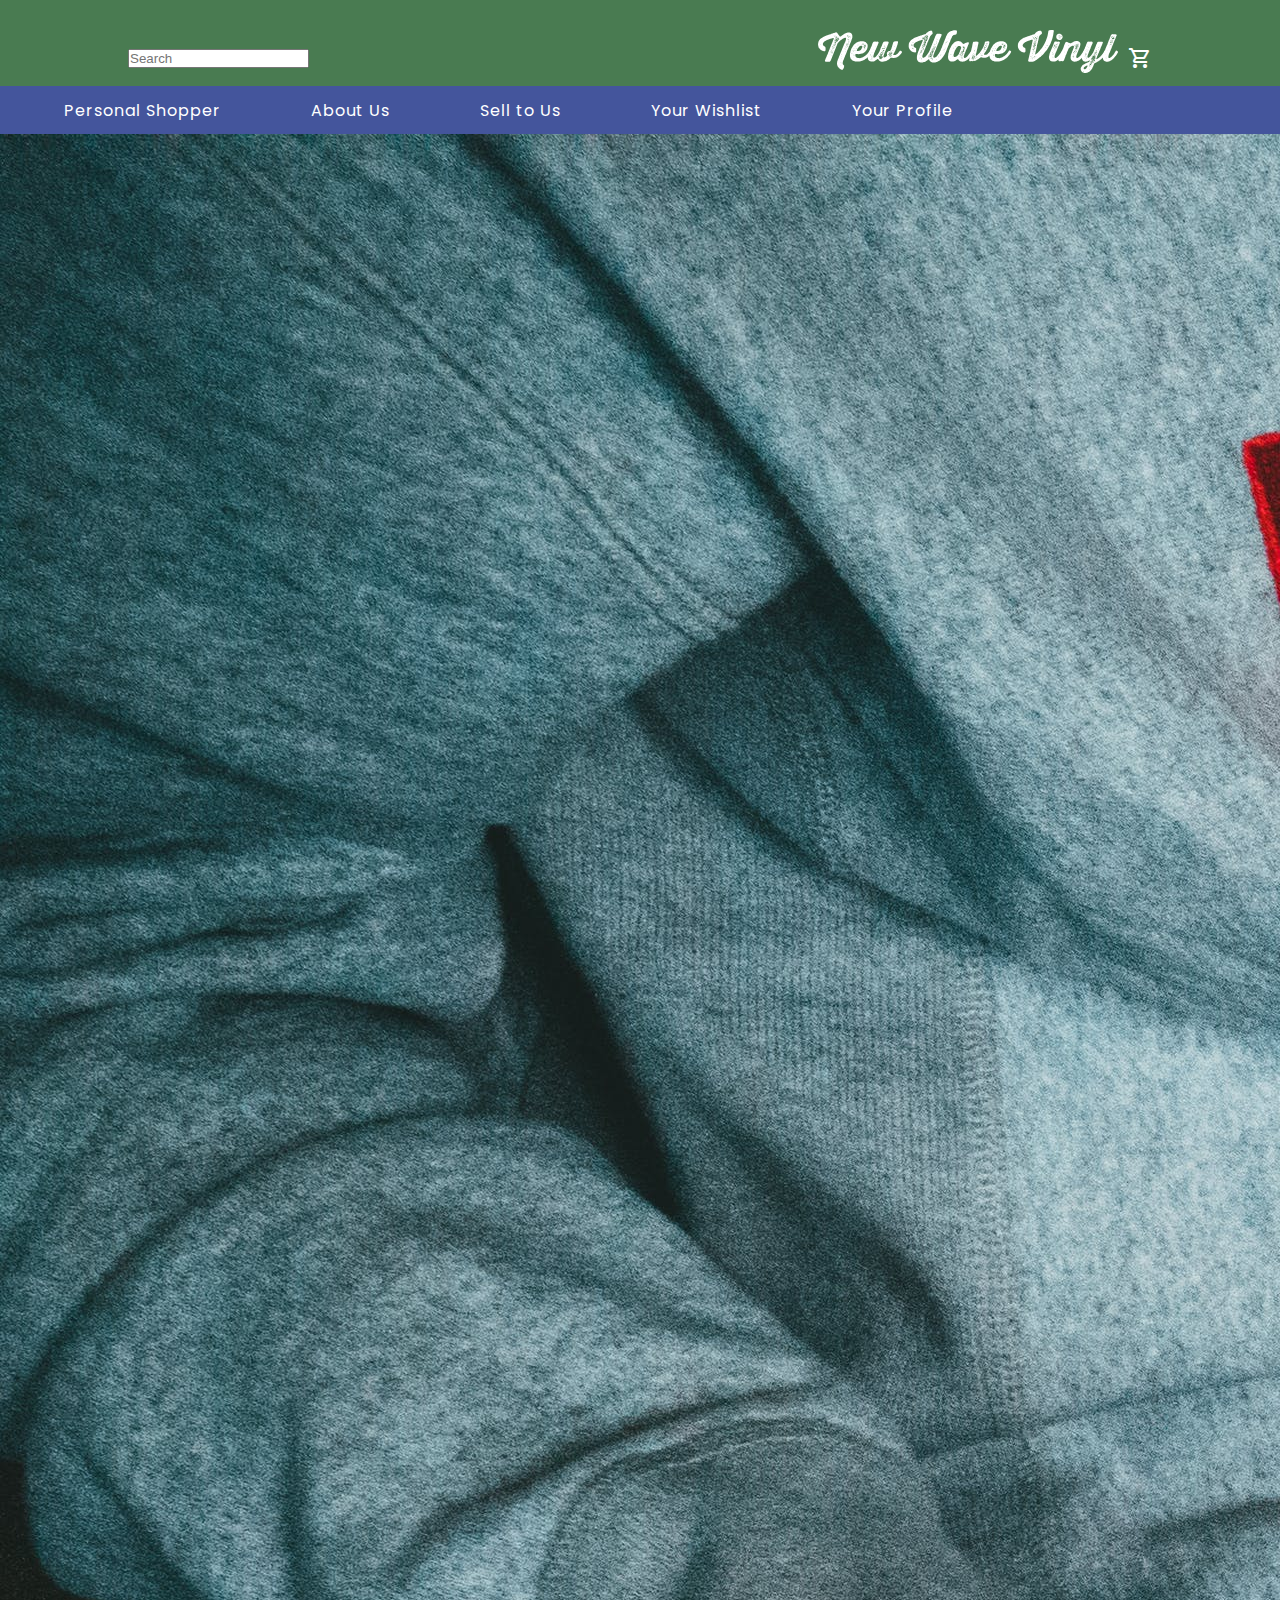
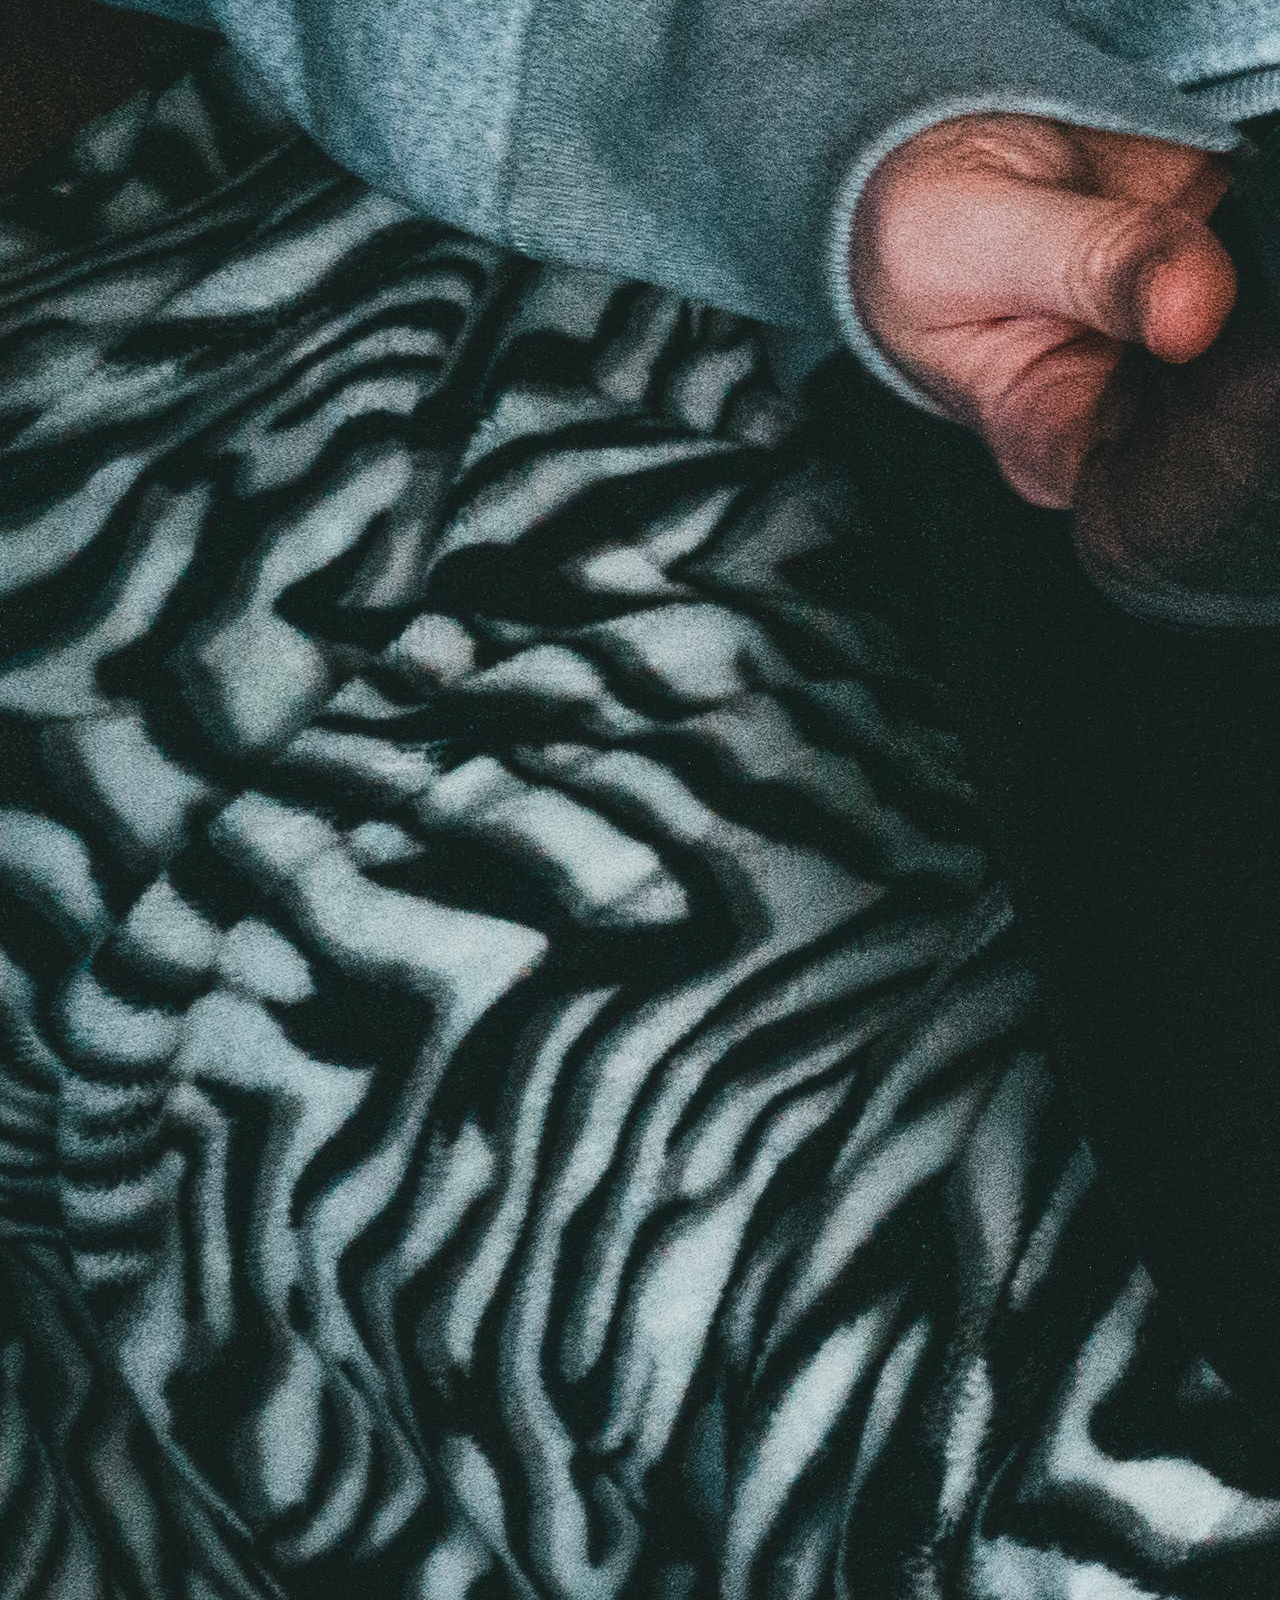
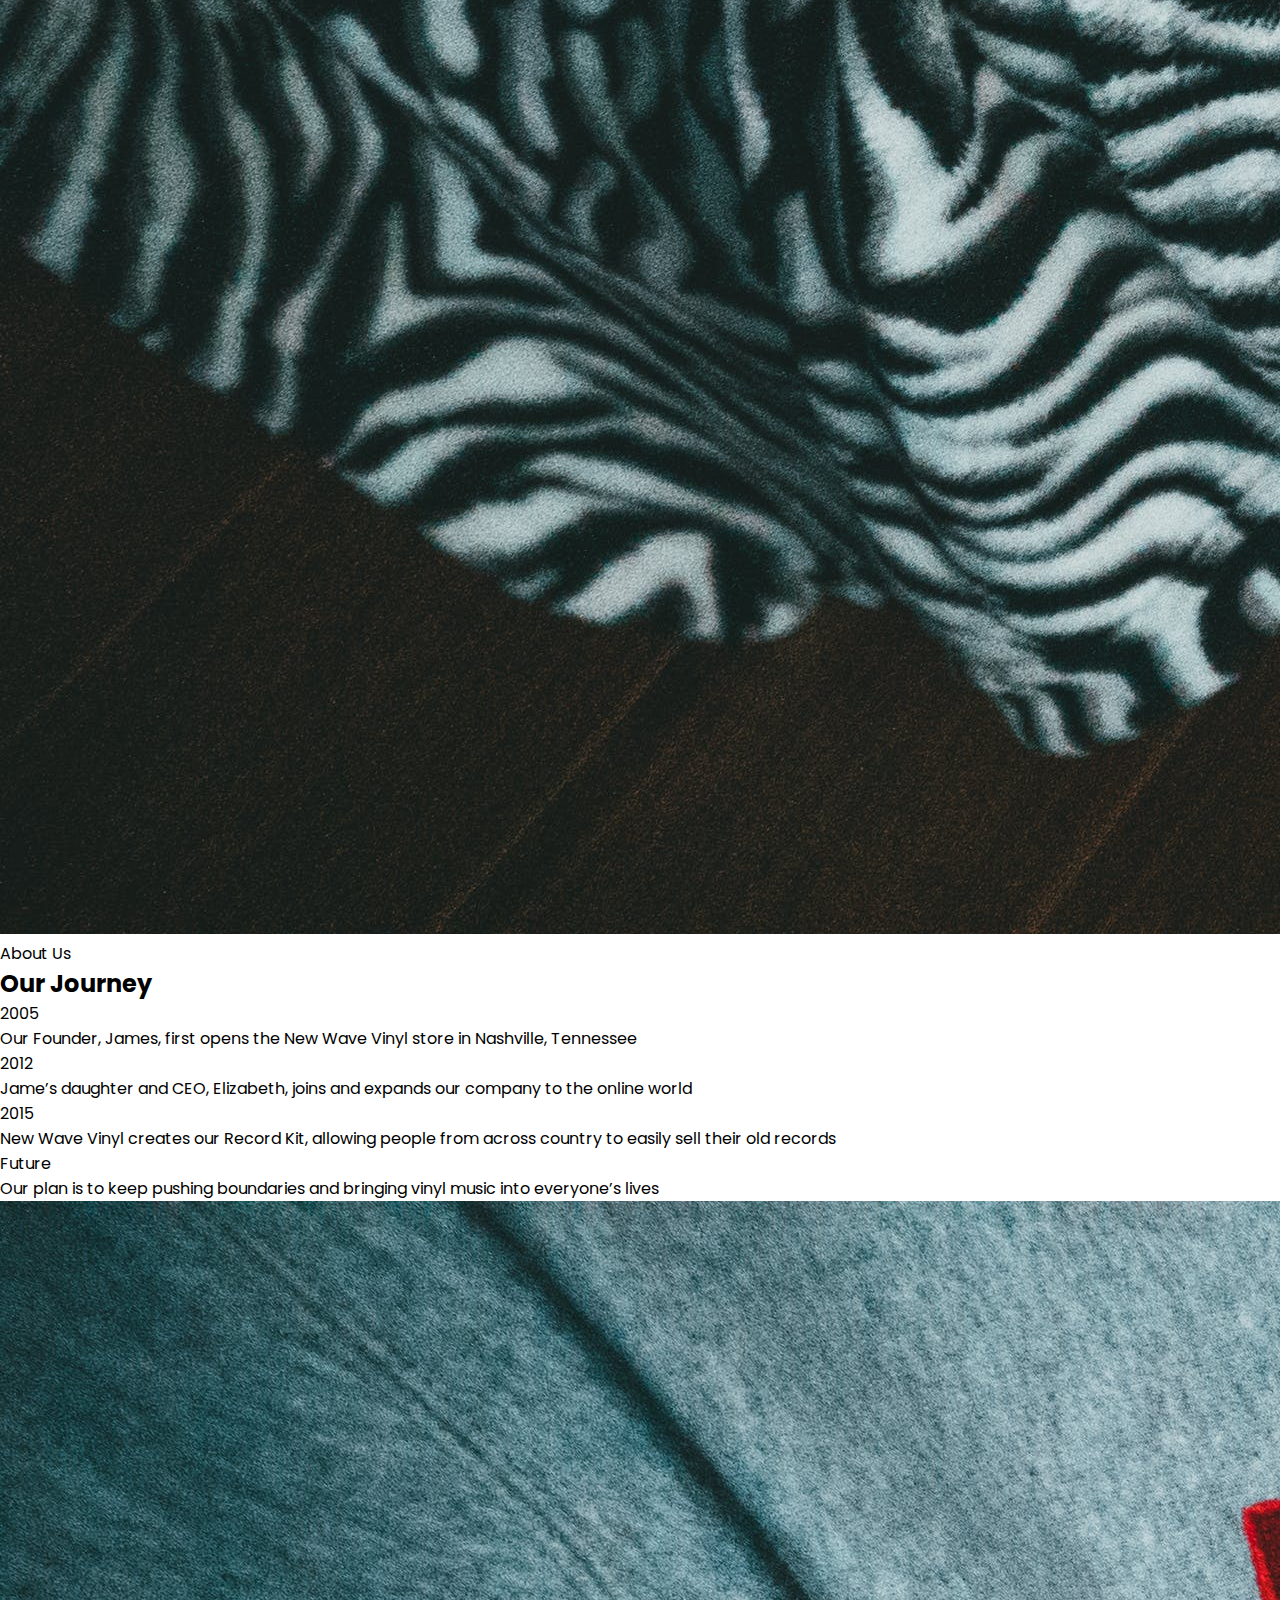
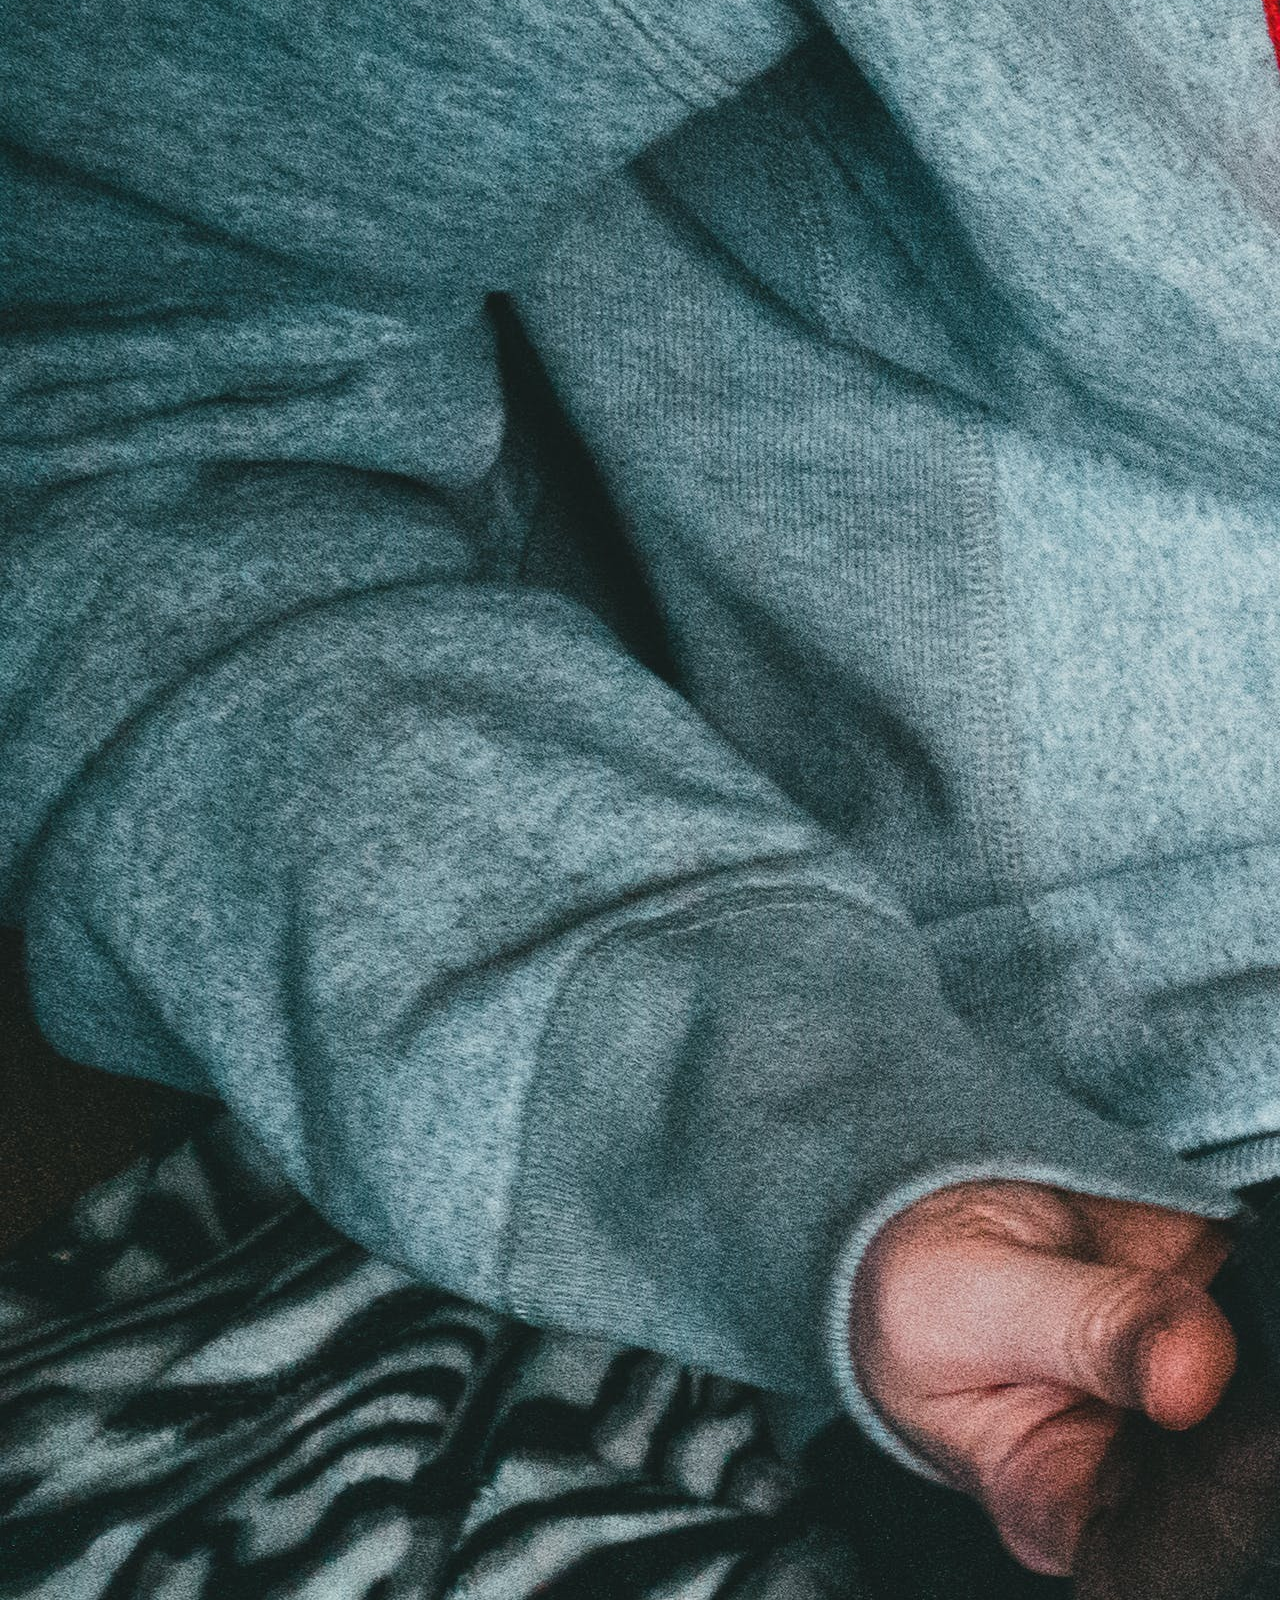
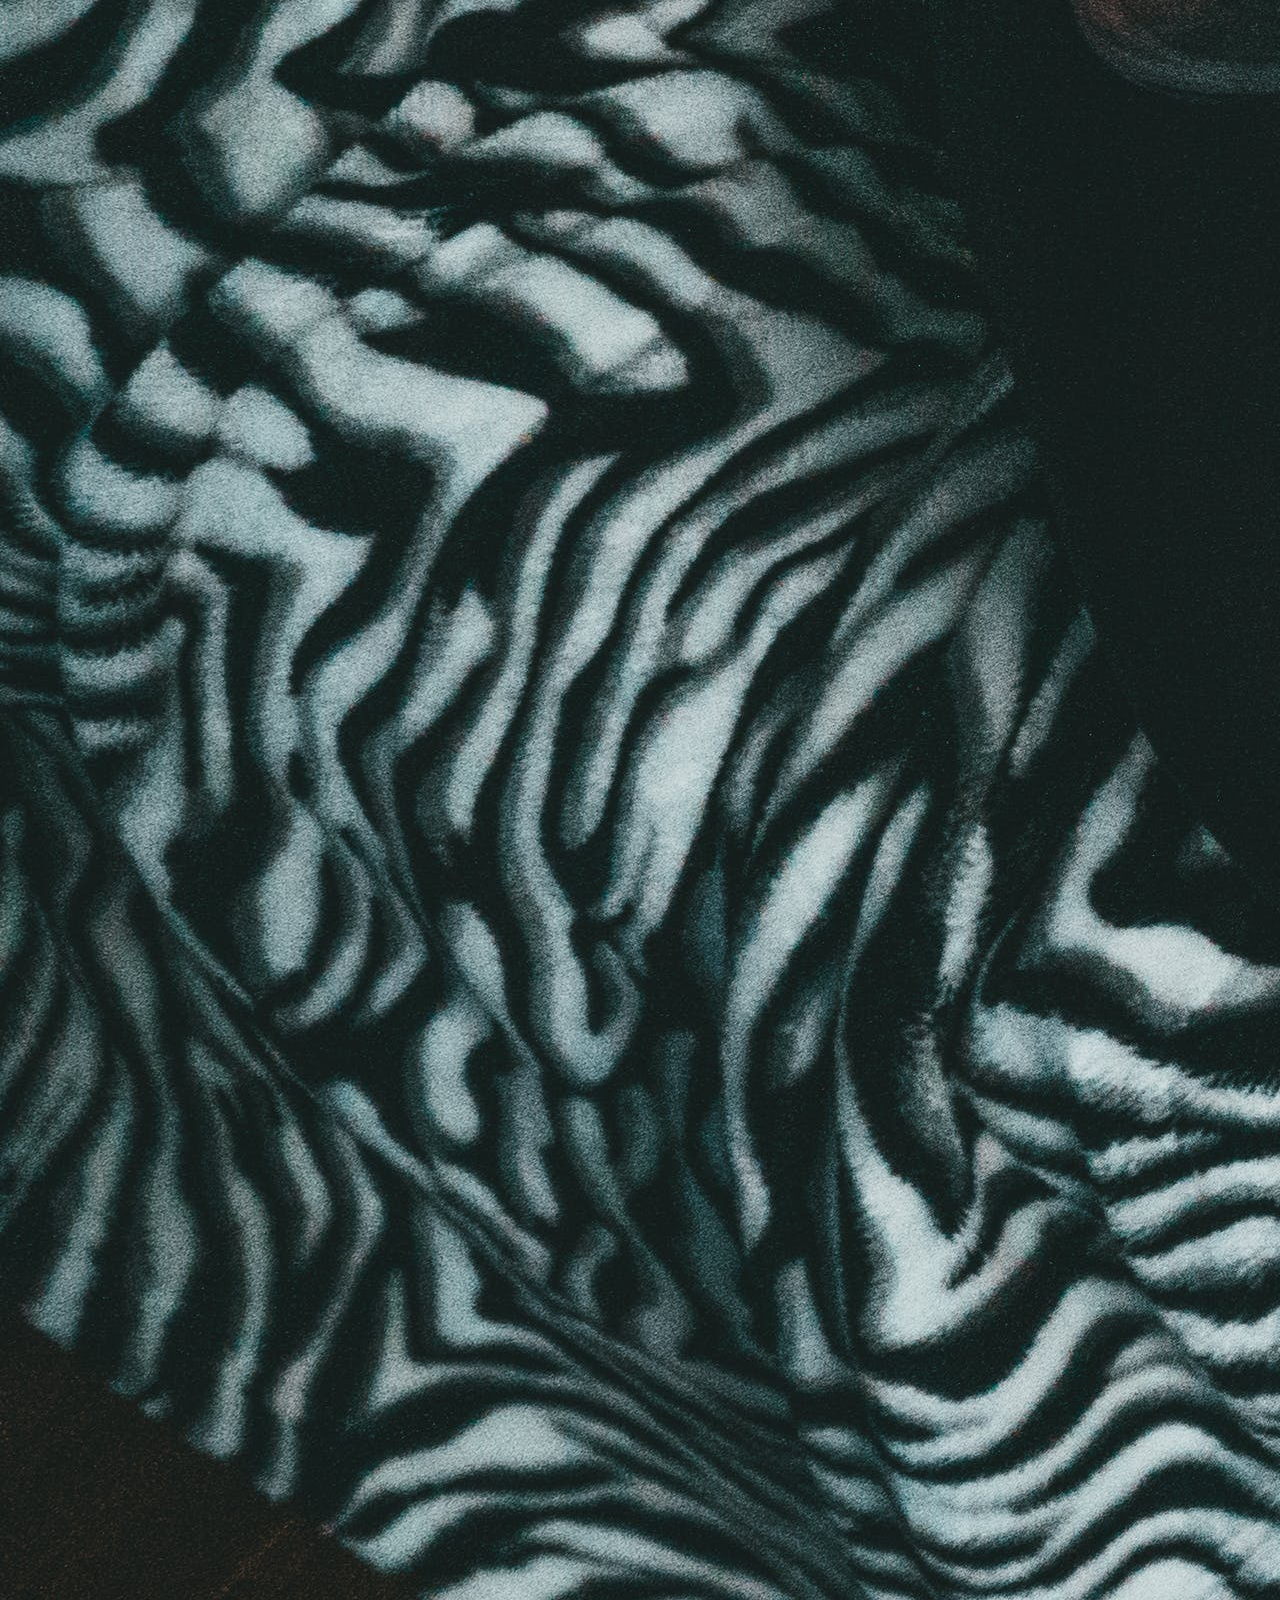
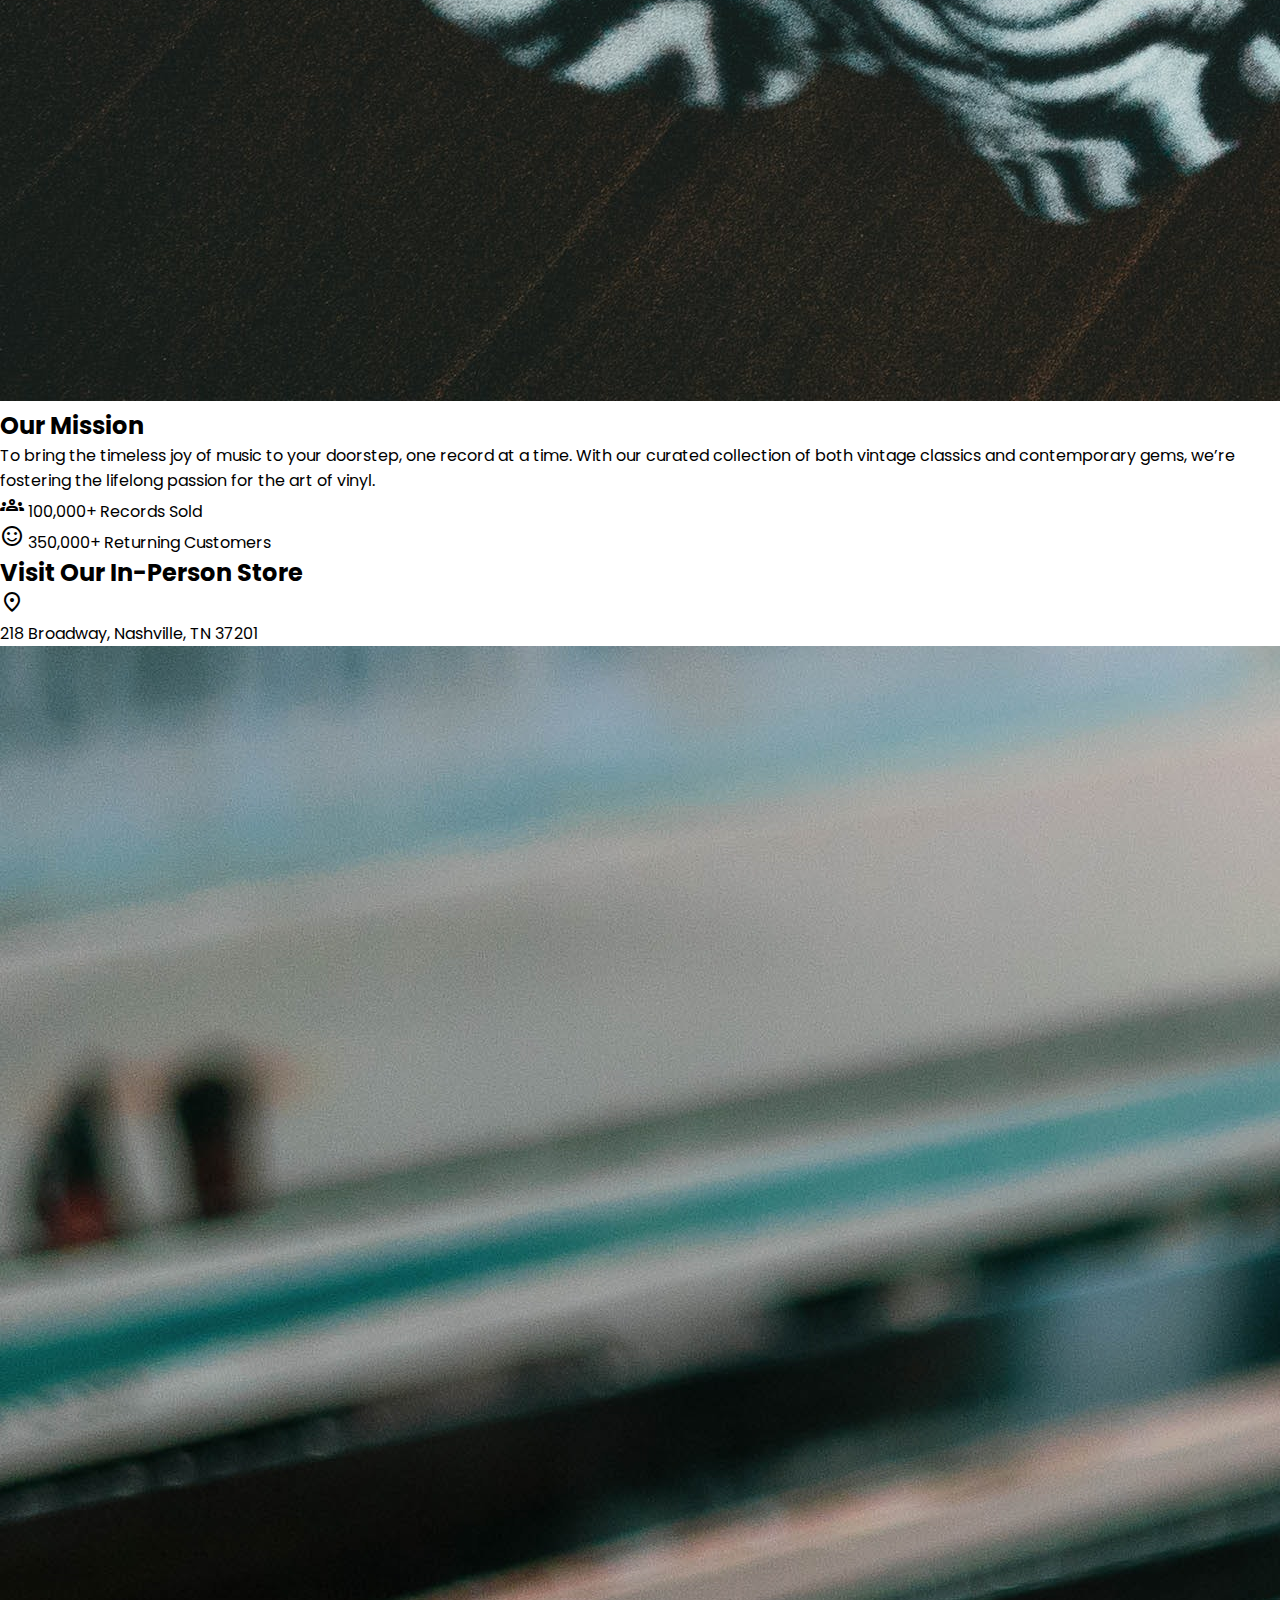
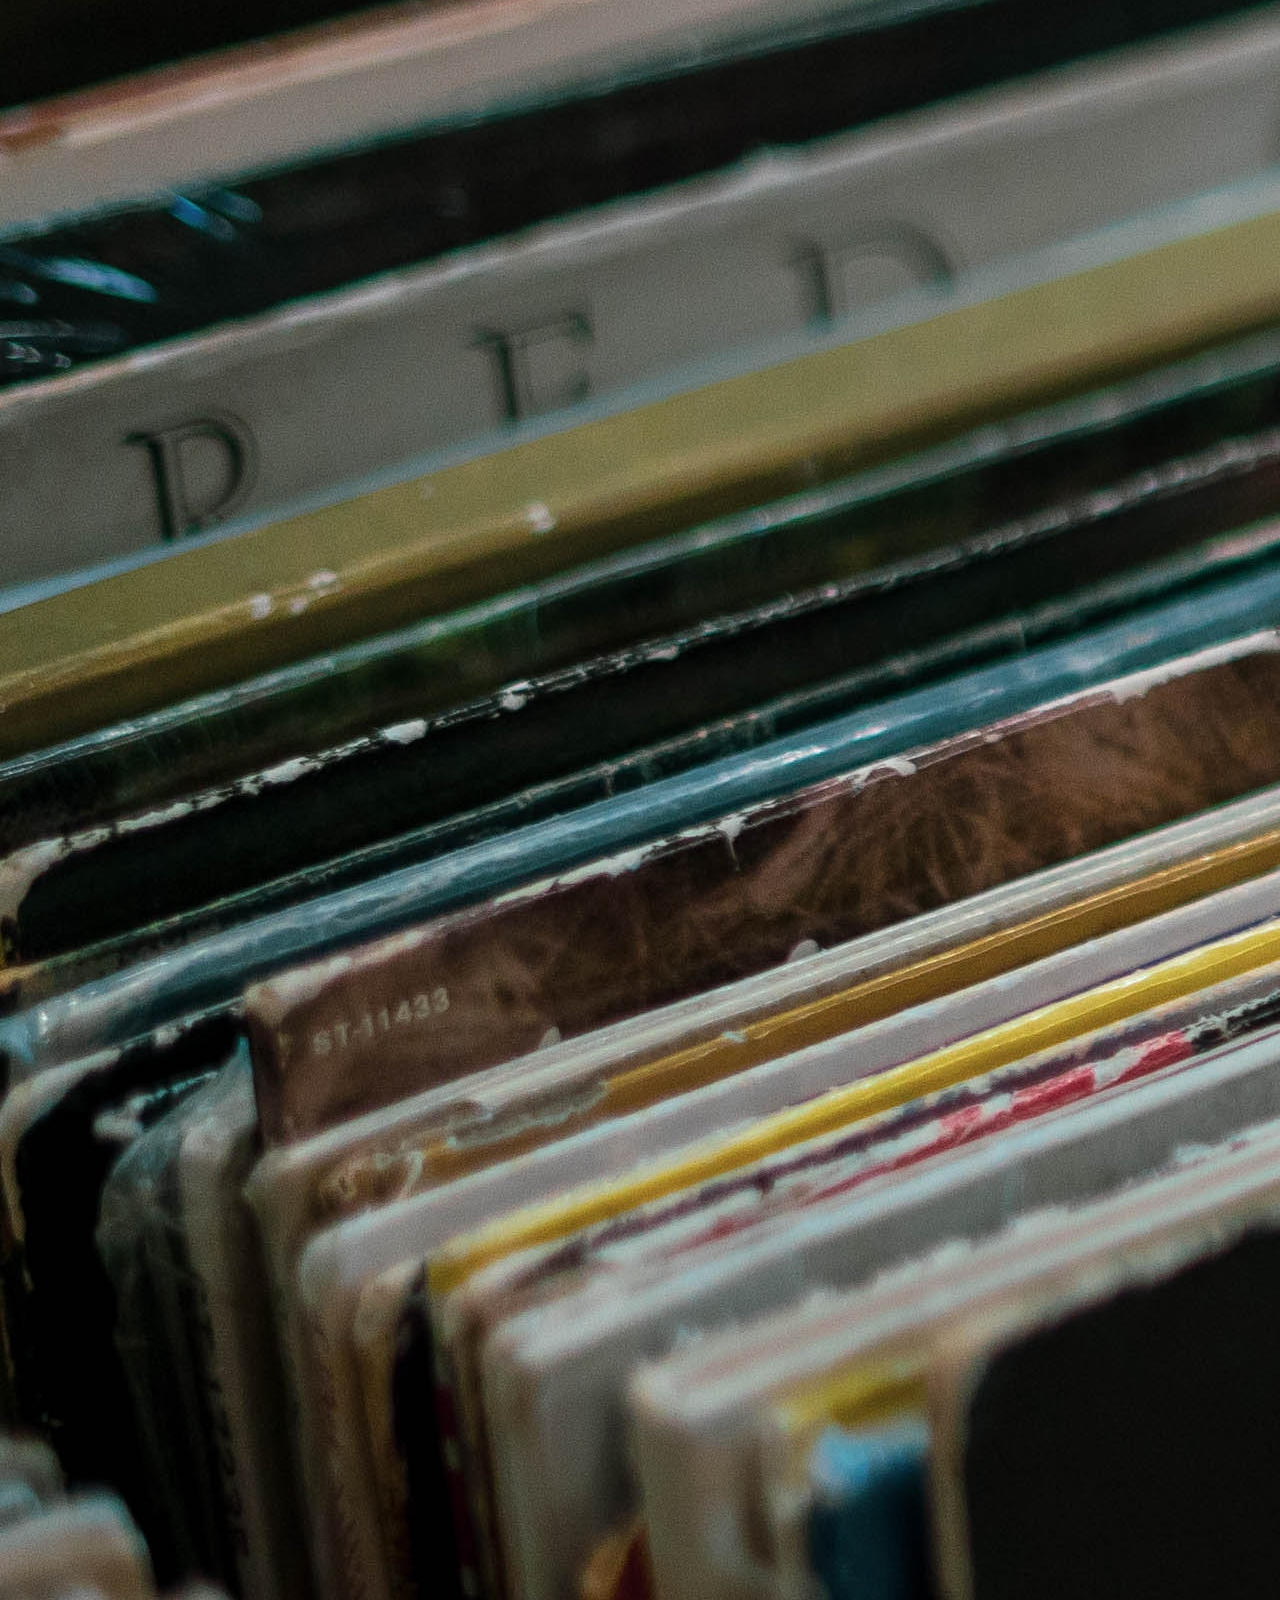
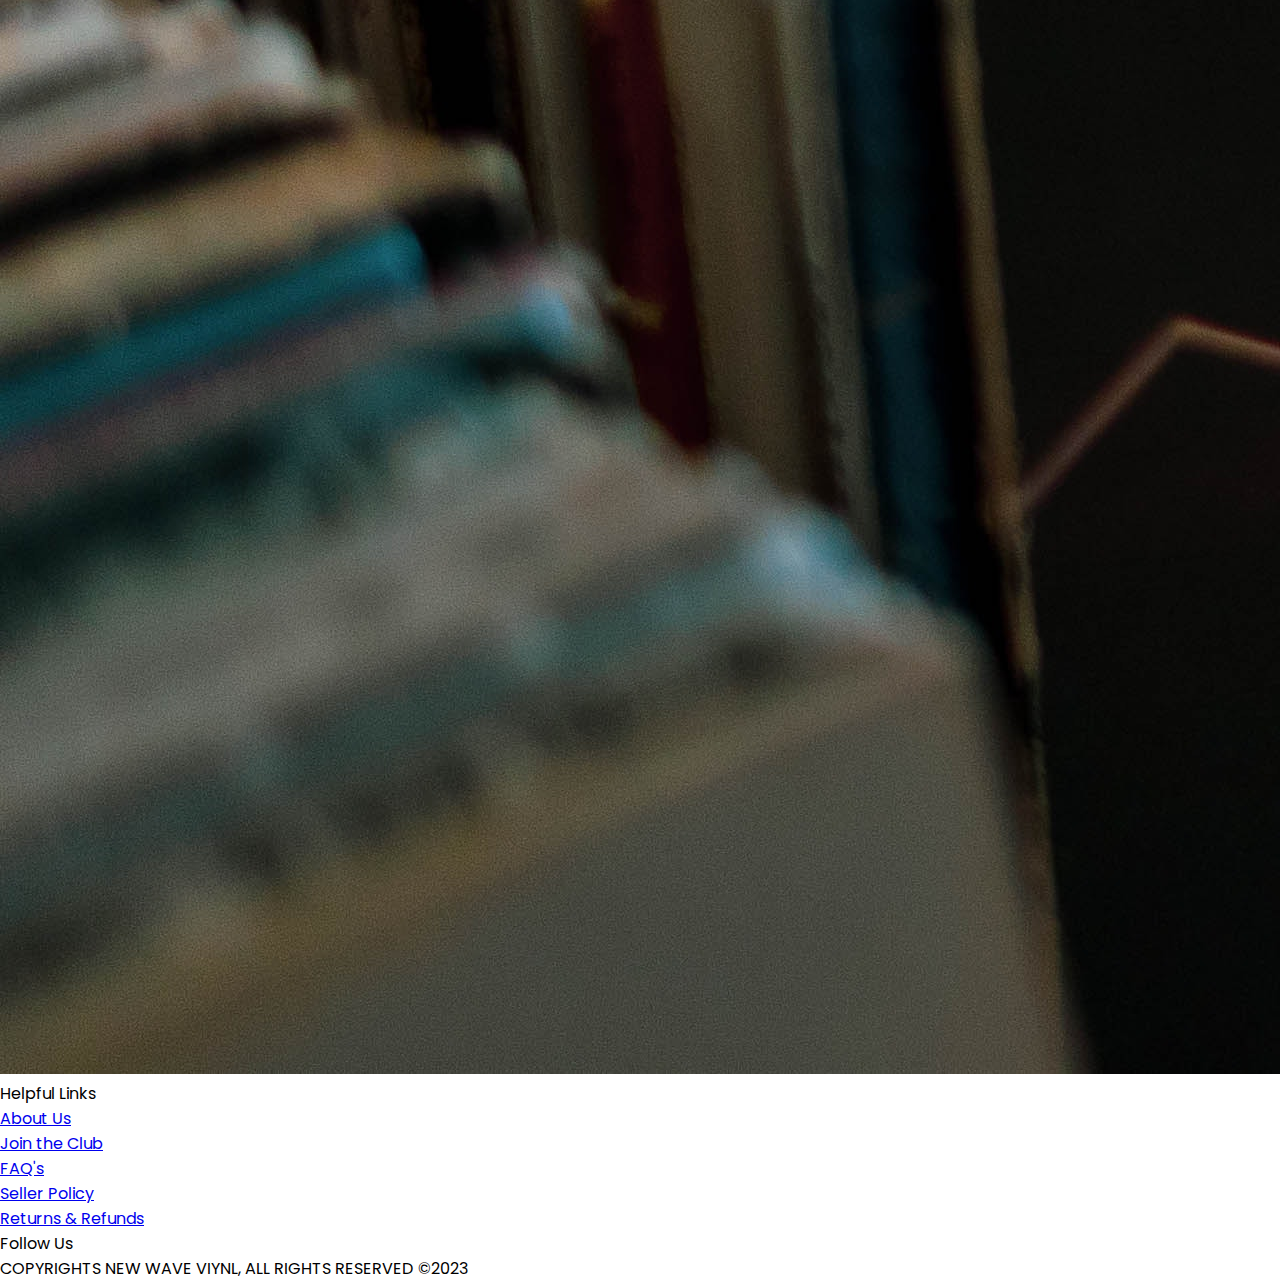
==== aboutus.html @ 029f360c "nav-html" ====
<!DOCTYPE html>
<html lang="en">
<head>
  <meta charset="UTF-8">
  <meta name="viewport" content="width=device-width, initial-scale=1.0">
  <link rel="stylesheet" href="https://fonts.googleapis.com/css2?family=Material+Symbols+Outlined:opsz,wght,FILL,GRAD@20..48,100..700,0..1,-50..200" />
  <link rel="preconnect" href="https://fonts.googleapis.com">
  <link rel="preconnect" href="https://fonts.gstatic.com" crossorigin>
  <link href="https://fonts.googleapis.com/css2?family=Poppins:wght@400;500;600;700;800&family=Tilt+Warp&display=swap" rel="stylesheet">
  <link rel="stylesheet" href="css/style.css">
  <title>About Us Page</title>
</head>
<body>
  <header class="header1">
    <input type="text" placeholder="Search">  
    <h1 class="logo">
      <a href="a"><img src="images/NWV-logo.svg" alt="logo" class="logo_img"></a>
    <span class="material-symbols-outlined">
      shopping_cart</span>
    </h1>
  </header>
  <header class="header2">
    <nav class="nav">
      <ul>
        <li><a href="a">Personal Shopper</a></li>
        <li><a href="a">About Us</a></li>
        <li><a href="a">Sell to Us </a></li>
        <li><a href="a">Your Wishlist </a></li>
        <li><a href="a">Your Profile </a></li>
      </ul>
    </nav>
  </header>
  
  <img src="images/aboutus1.jpg">
  <h7>About Us</h7>
  <h2>Our Journey</h2>
  <div class="timeline">
    <div class="container up">
      <div class="content">
        <h8>2005</h8>
        <p>Our Founder, James, first opens the New Wave Vinyl store in Nashville, Tennessee</p>
      </div>
    </div>
    <div class="container down">
      <div class="content">
        <h8>2012</h8>
        <p>Jame’s daughter and CEO, Elizabeth, joins and expands our company to the online world</p>
      </div>
    </div>
    <div class="container up">
      <div class="content">
        <h8>2015</h8>
        <p>New Wave Vinyl creates our Record Kit, allowing people from across country to easily sell their old records</p>
      </div>
    </div>
    <div class="container down">
      <div class="content">
        <h8>Future</h8>
        <p>Our plan is to keep pushing boundaries and bringing vinyl music into everyone’s lives</p>
      </div>
    </div>
  </div>
  <img src="images/aboutus1.jpg">
  <div class="mission">
    <h2>Our Mission</h2>
    <p>To bring the timeless joy of music to your doorstep, one record at a time. With our curated collection of both vintage classics and contemporary gems, we’re fostering the lifelong passion for the art of vinyl.</p>
  </div>
  <div class="aboutfacts">
    <span class="material-symbols-outlined">
      groups</span>
    <h9>100,000+</h9>
    <h8>Records Sold</h8>
  </div>
  <div class="aboutfacts">
    <span class="material-symbols-outlined">
      sentiment_satisfied</span>
    <h9>350,000+</h9>
    <h8>Returning Customers</h8>
  </div>
  <h2>Visit Our In-Person Store</h2>
  <div class="location">
    <span class="material-symbols-outlined">
      location_on</span>
    <p>218 Broadway, Nashville, TN 37201</p>
  </div>
  <img src="images/store.jpg">

  <footer>
    <div class="footerhead">
      <p>Helpful Links</p>
    </div>
    <ul>
      <li><a href="a">About Us</a></li>
      <li><a href="a">Join the Club</a></li>
      <li><a href="a">FAQ's</a></li>
      <li><a href="a">Seller Policy</a></li>
      <li><a href="a">Returns & Refunds</a></li>
    </ul>
    <div class="footerhead">
      <p>Follow Us</p>
    </div>
    <p>COPYRIGHTS NEW WAVE VIYNL, ALL RIGHTS RESERVED ©2023</p>
  </footer>
</body>
</html>
---- css/style.css ----
html {
  box-sizing: border-box;
}

*, *:before, *:after {
  box-sizing: inherit;
  margin: 0;
  padding: 0;
}

body{
  font-family: 'Poppins', sans-serif;
  font-size: 1rem;
  color: black;
}

/* Header */
.header1 {
 background-color: #497B51;
 display: flex;
 align-items: center;
 justify-content: space-between;
 padding: 0 10%;
 min-height: 74px;
 padding-top: 30px;
}

.header2 {
  background-color: #44559C;
  display: flex;
  align-items: center;
  justify-content: space-between;
  padding: 0 5%;
  min-height: 48px;
 }

.logo {
  display: flex;
  column-gap: 10px;
  align-items: center;
  color: white;
}

.logo img {
  width: 100%;
}

.nav ul {
  display: flex;
  list-style: none;
  column-gap: 90px;
}

.nav a {
  text-size-adjust: 1rem;
  color: white;
  letter-spacing: 1px;
  text-decoration: none;
}

.nav a:hover {
  color: #DE4C31;
}
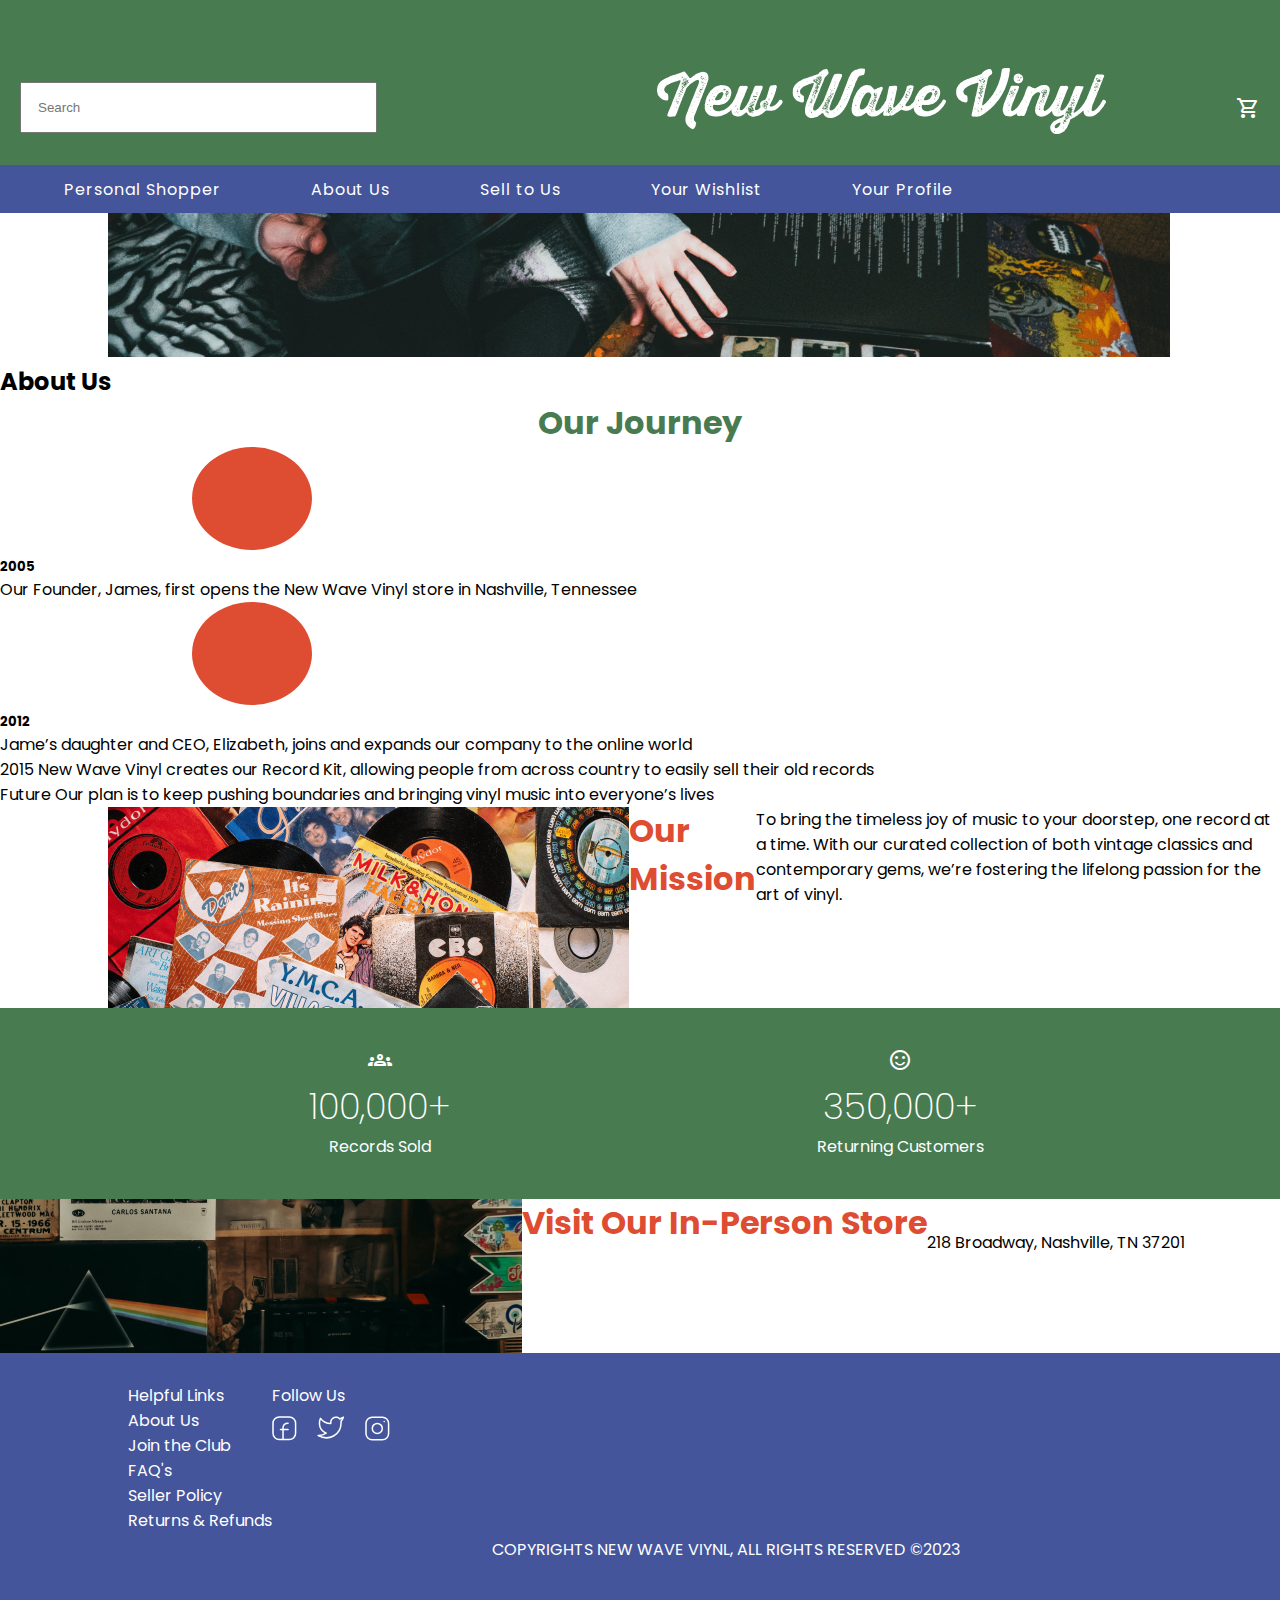
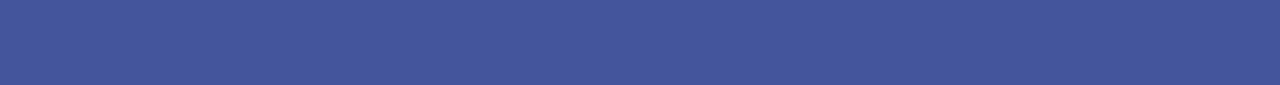
==== commit 09a26769: "css-1" ====
--- a/aboutus.html
+++ b/aboutus.html
@@ -15,9 +15,9 @@
     <input type="text" placeholder="Search">  
     <h1 class="logo">
       <a href="a"><img src="images/NWV-logo.svg" alt="logo" class="logo_img"></a>
+    </h1>
     <span class="material-symbols-outlined">
       shopping_cart</span>
-    </h1>
   </header>
   <header class="header2">
     <nav class="nav">
@@ -30,65 +30,73 @@
       </ul>
     </nav>
   </header>
-  
-  <img src="images/aboutus1.jpg">
-  <h7>About Us</h7>
-  <h2>Our Journey</h2>
+
+  <img class="home" src="images/aboutus1.jpg">
+  <h2>About Us</h2>
+  <h4 class="ourjounrey">Our Journey</h4>
+
   <div class="timeline">
-    <div class="container up">
-      <div class="content">
-        <h8>2005</h8>
-        <p>Our Founder, James, first opens the New Wave Vinyl store in Nashville, Tennessee</p>
+    <div class="containerup">
+      <span class="dot"></span>
+        <h5 class="dottype">2005</h5>
+        <div class="content">
+        <p>Our Founder, James, first opens the New Wave Vinyl store in Nashville, Tennessee</p></div>
       </div>
     </div>
-    <div class="container down">
-      <div class="content">
-        <h8>2012</h8>
-        <p>Jame’s daughter and CEO, Elizabeth, joins and expands our company to the online world</p>
+    <div class="containerdown">
+        <span class="dot"></span>
+        <h5 class="dottype">2012</h5>
+        <div class="content">
+        <p>Jame’s daughter and CEO, Elizabeth, joins and expands our company to the online world</p></div>
       </div>
     </div>
-    <div class="container up">
+    <div class="containerup">
       <div class="content">
-        <h8>2015</h8>
-        <p>New Wave Vinyl creates our Record Kit, allowing people from across country to easily sell their old records</p>
+        <p14>2015</p14>
+        <p10>New Wave Vinyl creates our Record Kit, allowing people from across country to easily sell their old records</p10>
       </div>
     </div>
-    <div class="container down">
+    <div class="containerdown">
       <div class="content">
-        <h8>Future</h8>
-        <p>Our plan is to keep pushing boundaries and bringing vinyl music into everyone’s lives</p>
+        <p14>Future</p14>
+        <p10>Our plan is to keep pushing boundaries and bringing vinyl music into everyone’s lives</p10>
       </div>
     </div>
   </div>
-  <img src="images/aboutus1.jpg">
+
   <div class="mission">
-    <h2>Our Mission</h2>
+  <img class="ourmission" src="images/aboutusimage.jpg">
+    <h4>Our Mission</h4>
     <p>To bring the timeless joy of music to your doorstep, one record at a time. With our curated collection of both vintage classics and contemporary gems, we’re fostering the lifelong passion for the art of vinyl.</p>
   </div>
+
+  <div class="factsbox">
   <div class="aboutfacts">
     <span class="material-symbols-outlined">
       groups</span>
-    <h9>100,000+</h9>
-    <h8>Records Sold</h8>
+    <h3>100,000+</h3>
+    <p>Records Sold</p>
   </div>
   <div class="aboutfacts">
     <span class="material-symbols-outlined">
       sentiment_satisfied</span>
-    <h9>350,000+</h9>
-    <h8>Returning Customers</h8>
+    <h3>350,000+</h3>
+    <p>Returning Customers</p></div>
   </div>
-  <h2>Visit Our In-Person Store</h2>
+
+  <div class="storebox">
+    <img src="images/store.jpg">
+  <h4>Visit Our In-Person Store</h4>
   <div class="location">
     <span class="material-symbols-outlined">
       location_on</span>
     <p>218 Broadway, Nashville, TN 37201</p>
   </div>
-  <img src="images/store.jpg">
-
+</div>
+ 
   <footer>
-    <div class="footerhead">
+    <div class="footerhead1">
       <p>Helpful Links</p>
-    </div>
     <ul>
       <li><a href="a">About Us</a></li>
       <li><a href="a">Join the Club</a></li>
@@ -96,10 +104,14 @@
       <li><a href="a">Seller Policy</a></li>
       <li><a href="a">Returns & Refunds</a></li>
     </ul>
-    <div class="footerhead">
+    </div> 
+     
+    <div class="footerhead2">
       <p>Follow Us</p>
-    </div>
-    <p>COPYRIGHTS NEW WAVE VIYNL, ALL RIGHTS RESERVED ©2023</p>
+      <img src="images/socialmediaicons.svg"></div>
+  
+    <footer div class="bottomfooter">
+    <p>COPYRIGHTS NEW WAVE VIYNL, ALL RIGHTS RESERVED ©2023</p></footer>
   </footer>
 </body>
 </html>--- a/css/style.css
+++ b/css/style.css
@@ -17,12 +17,15 @@
 /* Header */
 .header1 {
  background-color: #497B51;
+ align-items: center;
+ min-height: 74px;
  display: flex;
- align-items: center;
  justify-content: space-between;
- padding: 0 10%;
- min-height: 74px;
- padding-top: 30px;
+ padding: 50px 20px 0px;
+}
+
+.material-symbols-outlined {
+  color: white;
 }
 
 .header2 {
@@ -34,15 +37,8 @@
   min-height: 48px;
  }
 
-.logo {
-  display: flex;
-  column-gap: 10px;
-  align-items: center;
-  color: white;
-}
-
 .logo img {
-  width: 100%;
+  width: 150%;
 }
 
 .nav ul {
@@ -60,4 +56,331 @@
 
 .nav a:hover {
   color: #DE4C31;
+}
+
+/* HOME */
+.home {
+  object-fit: cover;
+  height: 9rem;
+  width: 83%;
+  margin-left: 6.75rem;
+}
+
+.essentail-collection {
+  display: flex;
+  margin-left: 6.75rem;
+}
+
+h4 {
+  color:#DE4C31;
+  font-weight: bold;
+  font-size: 2rem;
+  font-family: 'Poppins', sans-serif;
+}
+
+h6 {
+  font-family: 'Poppins', sans-serif;
+  font-size: 1.375rem;
+  font-weight: 100;
+}
+
+.home-essential {
+  background-color: #497B51;
+  flex-wrap: wrap;
+  display: flex;
+  flex-direction: column;
+  align-items: center;
+  justify-content: center;
+  width: 9.5rem;
+  height: 15.688rem;
+  clip-path: ellipse(70px 120px);
+}
+
+.essential {
+  width: 72px;
+}
+
+.classicrock-p {
+  text-align: center;
+  color: white;
+  padding-left: 1rem;
+  padding-right: 1rem;
+}
+
+.grid-container {
+  display: grid;
+  justify-content: space-between;
+  padding: 20px 20px 20px 20px;
+  max-width: 960px;
+  grid-template-columns: 1fr 1fr 1fr 1fr 1fr;
+  column-gap: 5px;
+}
+
+.weekalbum {
+  display: flex;
+}
+
+.albumofweek {
+  text-align: center;
+}
+
+button {
+  padding: .5rem;
+  border-radius: 1.5rem;
+  margin: 1rem 0;
+  border: none;
+  width: 40%;
+}
+
+.week {
+  margin-left: 6.75rem;
+  object-fit: cover;
+  width: 33.875rem;
+  height: 11.938rem;
+}
+
+.viewpast {
+  background: #DE4C31;
+  color: white;
+  padding: 1rem;
+  margin: .313rem;
+}
+
+.monthlybox {
+  background-color: #44559C;
+  height: 5rem;
+}
+
+.monthrecords h4{
+  color: white;
+}
+
+.monthlyrecords p{
+  color: white;
+}
+
+.monthlygrid {
+  display: grid;
+  justify-content: space-between;
+  padding: 20px 20px 20px 108px;
+  max-width: 960px;
+  grid-template-columns: 1fr 1fr 1fr 1fr 1fr;
+  column-gap: 45px;
+}
+
+h11 {
+  font-size: 1.375rem;
+  font-family: 'Poppins', sans-serif;
+}
+
+.signupform {
+  position: relative;
+  text-align: center;
+}
+
+.signpic {
+  object-fit: cover;
+  height: 9rem;
+  width: 83%;
+  margin-left: 6.75rem;
+}
+
+.signtype {
+  display: flex;
+  position: absolute;
+  bottom: 20px;
+  left: 164px;
+}
+
+input {
+  padding: 1rem;
+  padding-right: 10rem;
+  margin: 2rem 0;
+}
+
+subbutton {
+  padding: 0.5rem;
+  margin: 2rem 0;
+  width: 40%;
+}
+
+/* SHOPPING */
+.discoverheader {
+  font-weight: bold;
+  color: #44559C;
+  font-size: 2.25rem;
+}
+
+.newmusicgrid {
+  display: flex;
+}
+
+.purgatory {
+  font-weight: 600;
+  color: #DE4C31;
+  font-size: 1.75rem;
+}
+
+.conditionbox {
+  display: flex;
+}
+
+.conditionbutton {
+  padding: 1rem;
+  margin: .5rem 0;
+}
+
+.reviewsbox p{
+  size: .5rem;
+  text-align: center;
+  color: white;
+  padding-left: 1rem;
+  padding-right: 1rem;
+}
+
+.reviewsbox {
+  background-color: #497B51;
+  flex-wrap: wrap;
+  display: flex;
+  flex-direction: column;
+  align-items: center;
+  justify-content: center;
+  width: 10.5rem;
+  height: 16.688rem;
+  clip-path: ellipse(84px 126px);
+}
+
+/* ABOUTUS */
+.ourjounrey {
+  font-weight: bold;
+  color: #497B51;
+  font-size: 2rem;
+  text-align: center;
+}
+
+.dot {
+  margin-left: 12rem;
+  height: 103px;
+  width: 120px;
+  background-color: #DE4C31;
+  border-radius: 50%;
+  display: inline-block;
+}
+
+.ourmission {
+  margin-left: 6.75rem;
+}
+
+.mission {
+  display: flex;
+}
+
+.factsbox h3{
+  font-weight: 200;
+  font-size: 2.25rem;
+  color: white;
+}
+
+.factsbox p{
+  color: white;
+}
+
+.factsbox {
+  text-align: center;
+  display: grid;
+  justify-content: space-between;
+  padding: 40px 120px 40px 120px;
+  max-width: 1280px;
+  grid-template-columns: 1fr 1fr;
+  background-color: #497B51;
+}
+
+.storebox {
+  display: flex;
+}
+
+
+/* SELLING */
+.sellingsteps {
+  background-color: #44559C;
+}
+
+.sellingsteps h4{
+  color: white;
+  text-align: center;
+}
+
+.sellingbox {
+  display: flex;
+}
+
+.qualitygrid {
+  display: grid;
+  justify-content: space-between;
+  padding: 20px 20px 20px 108px;
+  max-width: 960px;
+  grid-template-columns: 1fr 1fr 1fr 1fr 1fr;
+  column-gap: 45px;
+}
+
+.questionsbox h4{
+  color: #497B51;
+  text-align: center;
+}
+
+.accordion {
+  background-color: #497B51;
+  color: white;
+}
+
+/* WISHLIST */
+.albumgrid {
+  display: grid;
+  justify-content: space-between;
+  padding: 20px 20px 20px 108px;
+  grid-template-columns: 1fr 1fr 1fr;
+}
+
+.album2 p{
+  color: black;
+}
+
+
+/* FOOTER */
+footer {
+  display: flex;
+  font-family: 'Poppins', sans-serif;
+  background-color: #44559C;
+  color: white;
+  padding: 0 10%;
+  min-height: 302px;
+  padding-top: 30px;
+}
+
+.footerhead2 img{
+  display: flex;
+  margin-top: .5rem;
+}
+
+p12 {
+  color: white;
+  font-weight: bold;
+}
+
+a {
+  color: white;
+  text-decoration: none;
+}
+
+footer ul {
+  list-style-type: none;
+}
+
+p13 {
+  color: white;
+  font-size: 0.625rem;
+}
+
+.bottomfooter {
+  align-items: center;
 }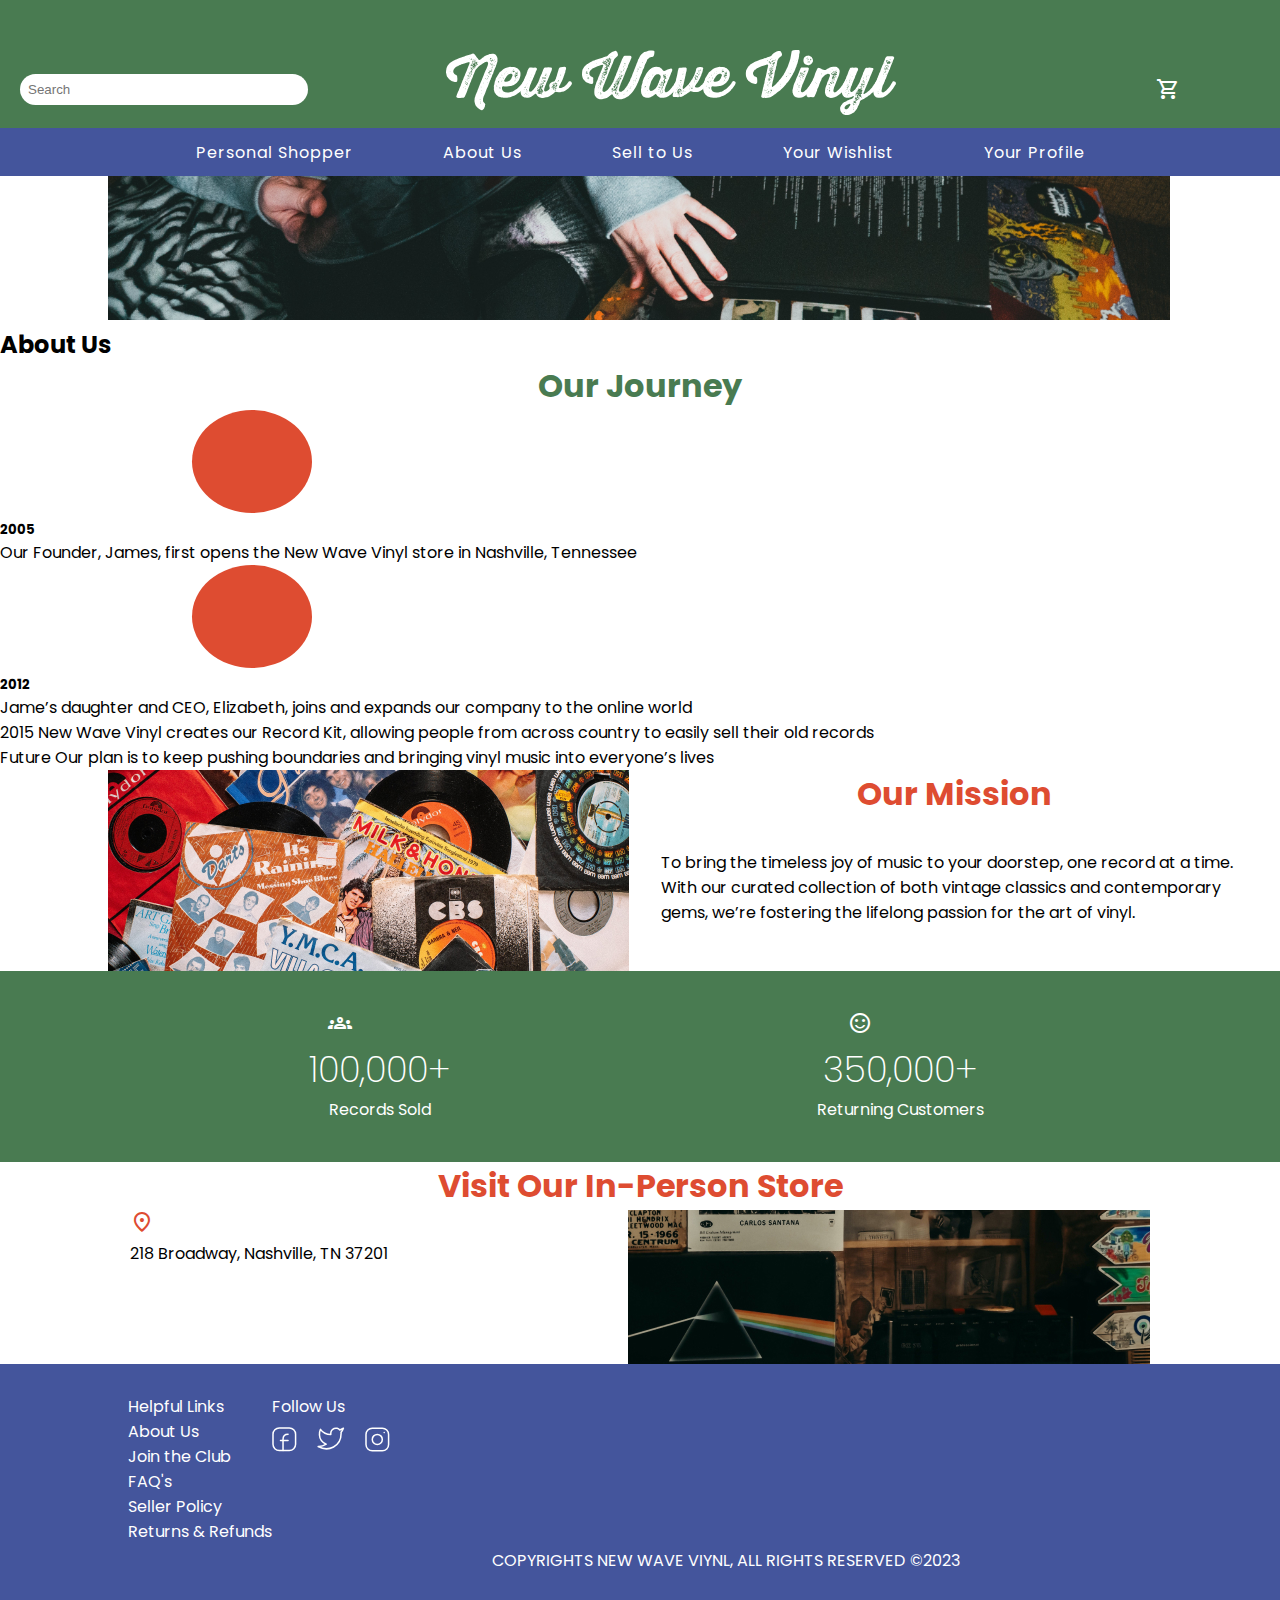
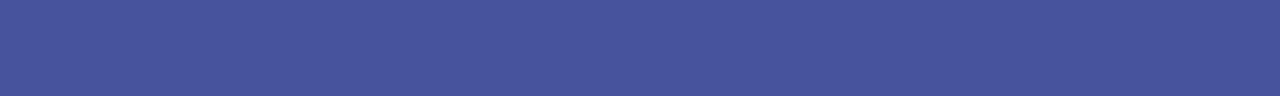
==== commit 20eaf0ef: "updates" ====
--- a/aboutus.html
+++ b/aboutus.html
@@ -12,7 +12,7 @@
 </head>
 <body>
   <header class="header1">
-    <input type="text" placeholder="Search">  
+    <input class="searchbutton" type="text" placeholder="Search">  
     <h1 class="logo">
       <a href="a"><img src="images/NWV-logo.svg" alt="logo" class="logo_img"></a>
     </h1>
@@ -66,8 +66,10 @@
 
   <div class="mission">
   <img class="ourmission" src="images/aboutusimage.jpg">
+    <div class="missiontype">
     <h4>Our Mission</h4>
     <p>To bring the timeless joy of music to your doorstep, one record at a time. With our curated collection of both vintage classics and contemporary gems, we’re fostering the lifelong passion for the art of vinyl.</p>
+    </div>
   </div>
 
   <div class="factsbox">
@@ -84,14 +86,17 @@
     <p>Returning Customers</p></div>
   </div>
 
-  <div class="storebox">
-    <img src="images/store.jpg">
-  <h4>Visit Our In-Person Store</h4>
+<div class="vistheader">
+    <h4>Visit Our In-Person Store</h4></div>
+<div class="storebox">
   <div class="location">
+    <div class="locationpin">
     <span class="material-symbols-outlined">
       location_on</span>
+    </div>
     <p>218 Broadway, Nashville, TN 37201</p>
   </div>
+    <img src="images/store.jpg">
 </div>
  
   <footer>
--- a/css/style.css
+++ b/css/style.css
@@ -24,8 +24,18 @@
  padding: 50px 20px 0px;
 }
 
+.searchbutton {
+  padding: .5rem;
+  border-radius: 1.5rem;
+  margin: 1rem 0;
+  border:#44559C;
+  width: 18rem;
+  color: #44559C;
+}
+
 .material-symbols-outlined {
   color: white;
+  padding-right: 5rem;
 }
 
 .header2 {
@@ -39,6 +49,14 @@
 
 .logo img {
   width: 150%;
+}
+
+.logo {
+  padding-right: 17rem;
+}
+
+.nav {
+  margin: 0 auto;
 }
 
 .nav ul {
@@ -68,7 +86,12 @@
 
 .essentail-collection {
   display: flex;
-  margin-left: 6.75rem;
+  margin: 0 auto;
+}
+
+.collectiontype {
+  margin-left: 105px;
+  margin-top: 1rem;
 }
 
 h4 {
@@ -120,6 +143,12 @@
   display: flex;
 }
 
+.bleededition {
+  margin: 0 auto;
+  text-align: center;
+  padding: 2rem;
+}
+
 .albumofweek {
   text-align: center;
 }
@@ -148,24 +177,25 @@
 
 .monthlybox {
   background-color: #44559C;
-  height: 5rem;
+  height: 15rem;
+  position: relative;
+  margin-bottom: 132px;
 }
 
 .monthrecords h4{
   color: white;
-}
-
-.monthlyrecords p{
-  color: white;
+  padding: 2rem;
+  padding-left: 6rem;
+  margin: 0 auto;
 }
 
 .monthlygrid {
   display: grid;
-  justify-content: space-between;
-  padding: 20px 20px 20px 108px;
+  margin: 0 auto;
+  justify-content: center;
   max-width: 960px;
   grid-template-columns: 1fr 1fr 1fr 1fr 1fr;
-  column-gap: 45px;
+  column-gap: 35px;
 }
 
 h11 {
@@ -182,7 +212,6 @@
   object-fit: cover;
   height: 9rem;
   width: 83%;
-  margin-left: 6.75rem;
 }
 
 .signtype {
@@ -192,27 +221,61 @@
   left: 164px;
 }
 
+.signtype h4{
+  color: white;
+}
+
 input {
-  padding: 1rem;
+  padding: 0.938rem;
   padding-right: 10rem;
   margin: 2rem 0;
 }
 
-subbutton {
-  padding: 0.5rem;
+.subbutton {
+  padding: .5rem;
+  border-radius: 0;
   margin: 2rem 0;
-  width: 40%;
+  border: none;
+  width: 13.322rem;
+  background: #44559C;
+  color: white;
 }
 
 /* SHOPPING */
+
+.sidescolumns {
+  display: grid;
+  grid-template-columns: 1fr 1fr;
+}
+
+.leftside {
+  width: 50%;
+}
+
+.rightside {
+  width: 50%;
+}
+
 .discoverheader {
   font-weight: bold;
   color: #44559C;
   font-size: 2.25rem;
 }
 
+.shoppingalubm {
+  padding-left: 6.75rem;
+}
+
+.musicflex {
+  display: flex;
+}
+
 .newmusicgrid {
-  display: flex;
+  display: grid;
+  grid-template-columns: 1fr;
+  grid-template-rows: 1fr 1fr 1fr 1fr 1fr;
+  width: 65rem;
+  height: 27rem;
 }
 
 .purgatory {
@@ -221,21 +284,65 @@
   font-size: 1.75rem;
 }
 
-.conditionbox {
-  display: flex;
-}
-
-.conditionbutton {
+fieldset {
+  display: grid;
+  grid-template-columns: 100px 100px 100px 100px 100px 100px;
+  grid-auto-rows: 40px;
+}
+
+input[type=radio] {
+  height: 1.5rem;
+  width: 3.188rem;
+  vertical-align: middle;
+}
+
+.vinylbutton {
   padding: 1rem;
   margin: .5rem 0;
 }
 
+.trackheader {
+  color: #DE4C31;
+  font-size: 1.375rem;
+  padding: 3rem 0rem 2% 7rem;
+}
+
+.trackgrid{
+  display: grid;
+  grid-template-columns: 1fr 1fr;
+  padding-left: 7rem;
+  width: 62.5rem;
+  font-size: 1.25rem;
+}
+
+.tracknames {
+  list-style: decimal;
+}
+
+.tracktimes {
+  list-style: none;
+}
+
+
+.reviewheader{
+  color: #497B51;
+  margin-left: 3rem;
+}
+
 .reviewsbox p{
-  size: .5rem;
-  text-align: center;
-  color: white;
-  padding-left: 1rem;
-  padding-right: 1rem;
+  text-align: center;
+  color: white;
+  padding-left: 2rem;
+  padding-right: 2rem;
+}
+
+.shop-grid-container{
+   grid-template-columns: 1fr 1fr 1fr 1fr 1fr;
+   margin: 0 auto;
+   display: grid;
+   margin: 0 auto;
+   justify-content: center;
+   max-width: 960px;
 }
 
 .reviewsbox {
@@ -245,12 +352,23 @@
   flex-direction: column;
   align-items: center;
   justify-content: center;
-  width: 10.5rem;
-  height: 16.688rem;
-  clip-path: ellipse(84px 126px);
+  width: 12.5rem;
+  height: 19.688rem;
+  clip-path: ellipse(92px 133px);
 }
 
 /* ABOUTUS */
+.wish {
+  object-fit: cover;
+  height: 9rem;
+  width: 83%;
+  margin-left: 6.75rem;
+}
+
+.wishimagebox {
+
+}
+
 .ourjounrey {
   font-weight: bold;
   color: #497B51;
@@ -267,6 +385,15 @@
   display: inline-block;
 }
 
+.missiontype{
+  text-align: center;
+}
+
+.missiontype p{
+  text-align: left;
+  padding: 2rem;
+}
+
 .ourmission {
   margin-left: 6.75rem;
 }
@@ -295,10 +422,23 @@
   background-color: #497B51;
 }
 
+.aboutfacts {
+  margin: 0 auto;
+}
+
+.vistheader {
+  text-align: center;
+}
+
 .storebox {
   display: flex;
-}
-
+  justify-content: center;
+  gap: 15rem;
+} 
+
+.locationpin span{
+  color: #DE4C31;
+}
 
 /* SELLING */
 .sellingsteps {
@@ -334,6 +474,30 @@
 }
 
 /* WISHLIST */
+.pinnedwishes-grid{
+  display: grid;
+  grid-template-columns: 1fr 1fr 1fr;
+}
+
+.wishimagebox {
+  position: relative;
+  text-align: center;
+}
+
+.filterbutton {
+  background-color: #DE4C31;
+  color: #FFFFFF;
+  padding: 1rem;
+}
+
+.albuminfo {
+  padding: 1rem;
+}
+
+.albums1 p{
+  text-align: center;
+}
+
 .albumgrid {
   display: grid;
   justify-content: space-between;
@@ -341,8 +505,36 @@
   grid-template-columns: 1fr 1fr 1fr;
 }
 
-.album2 p{
+.albums2 {
+  display: grid;
+  justify-content: center;
+}
+
+.albums2 p{
   color: black;
+  text-align: center;
+}
+
+.cartbutton {
+  background-color:#44559C;
+  color: #FFFFFF;
+  padding: .85rem;
+  margin: .313rem;
+}
+
+.instock {
+  background-color: #497B51;
+  display: flex;
+  justify-content: center;
+  padding: 1rem;
+}
+
+.instock p{
+  color:#FFFFFF;
+}
+
+.bold {
+  font-weight: bolder;
 }
 
 
@@ -357,6 +549,17 @@
   padding-top: 30px;
 }
 
+.footer-container {
+  width: 100%;
+  text-align: left;
+  color: white;
+  font-weight: 400;
+}
+
+.footer-container2 {
+  font-size: 0.625rem;
+}
+
 .footerhead2 img{
   display: flex;
   margin-top: .5rem;
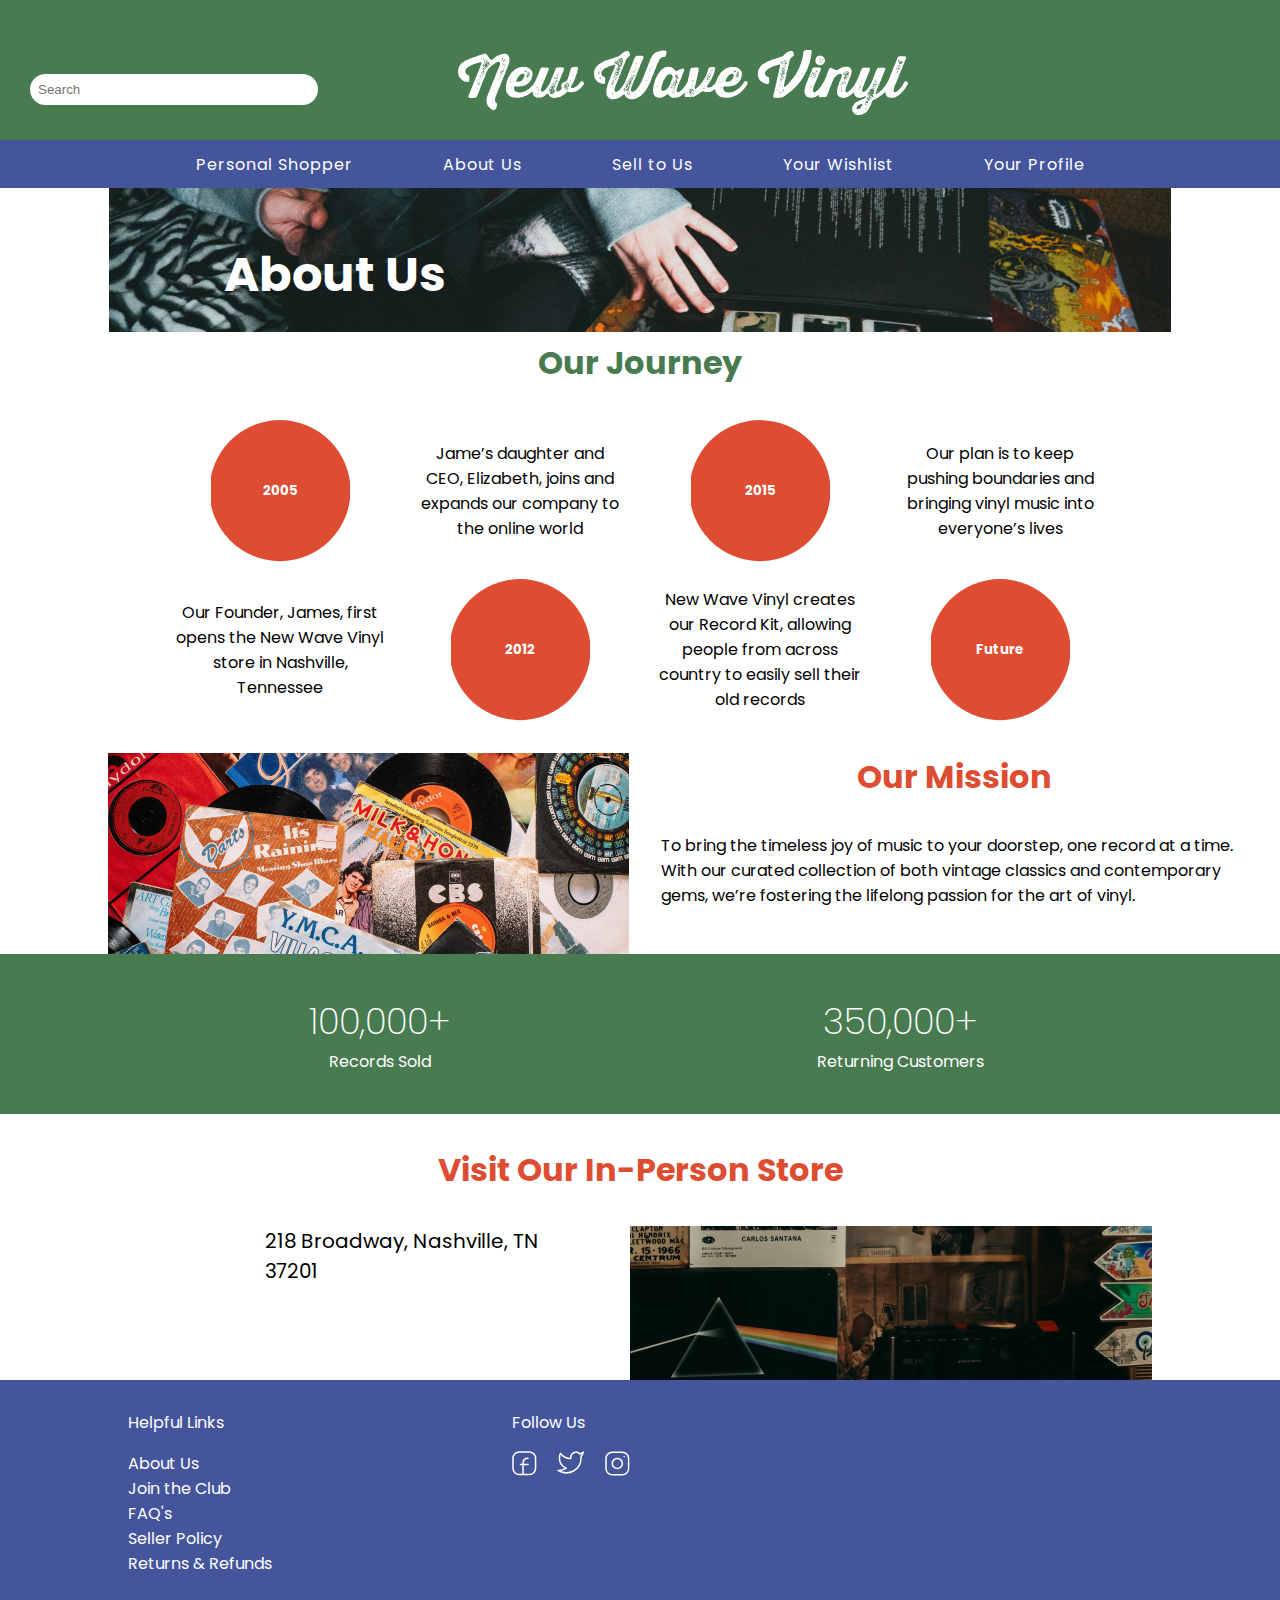
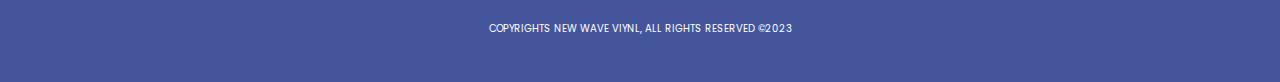
==== commit 651d03d6: "kambach_NWV-edits" ====
--- a/aboutus.html
+++ b/aboutus.html
@@ -3,7 +3,7 @@
 <head>
   <meta charset="UTF-8">
   <meta name="viewport" content="width=device-width, initial-scale=1.0">
-  <link rel="stylesheet" href="https://fonts.googleapis.com/css2?family=Material+Symbols+Outlined:opsz,wght,FILL,GRAD@20..48,100..700,0..1,-50..200" />
+  <link rel="stylesheet" href="https://cdnjs.cloudflare.com/ajax/libs/font-awesome/6.4.2/css/all.min.css" integrity="sha512-z3gLpd7yknf1YoNbCzqRKc4qyor8gaKU1qmn+CShxbuBusANI9QpRohGBreCFkKxLhei6S9CQXFEbbKuqLg0DA==" crossorigin="anonymous" referrerpolicy="no-referrer" />
   <link rel="preconnect" href="https://fonts.googleapis.com">
   <link rel="preconnect" href="https://fonts.gstatic.com" crossorigin>
   <link href="https://fonts.googleapis.com/css2?family=Poppins:wght@400;500;600;700;800&family=Tilt+Warp&display=swap" rel="stylesheet">
@@ -14,53 +14,51 @@
   <header class="header1">
     <input class="searchbutton" type="text" placeholder="Search">  
     <h1 class="logo">
-      <a href="a"><img src="images/NWV-logo.svg" alt="logo" class="logo_img"></a>
+      <a href="index.html"><img src="images/NWV-logo.svg" alt="logo" class="logo_img"></a>
     </h1>
-    <span class="material-symbols-outlined">
-      shopping_cart</span>
+    <i class="fa-solid fa-cart-shopping"></i>
   </header>
   <header class="header2">
     <nav class="nav">
       <ul>
-        <li><a href="a">Personal Shopper</a></li>
-        <li><a href="a">About Us</a></li>
-        <li><a href="a">Sell to Us </a></li>
-        <li><a href="a">Your Wishlist </a></li>
+        <li><a href="shopping.html">Personal Shopper</a></li>
+        <li><a href="aboutus.html">About Us</a></li>
+        <li><a href="selling.html">Sell to Us </a></li>
+        <li><a href="wishlist.html">Your Wishlist </a></li>
         <li><a href="a">Your Profile </a></li>
       </ul>
     </nav>
   </header>
 
-  <img class="home" src="images/aboutus1.jpg">
+<div class="wishimagebox">
+  <img class="wish" src="images/aboutus1.jpg">
   <h2>About Us</h2>
   <h4 class="ourjounrey">Our Journey</h4>
-
+</div>
   <div class="timeline">
-    <div class="containerup">
-      <span class="dot"></span>
-        <h5 class="dottype">2005</h5>
-        <div class="content">
-        <p>Our Founder, James, first opens the New Wave Vinyl store in Nashville, Tennessee</p></div>
-      </div>
+    <div class="timelinebox">
+      <h5 class="timehead">2005</h5>
     </div>
-    <div class="containerdown">
-        <span class="dot"></span>
-        <h5 class="dottype">2012</h5>
-        <div class="content">
-        <p>Jame’s daughter and CEO, Elizabeth, joins and expands our company to the online world</p></div>
-      </div>
+    <div class="timelinetype">
+      <p>Jame’s daughter and CEO, Elizabeth, joins and expands our company to the online world</p>
     </div>
-    <div class="containerup">
-      <div class="content">
-        <p14>2015</p14>
-        <p10>New Wave Vinyl creates our Record Kit, allowing people from across country to easily sell their old records</p10>
-      </div>
+    <div class="timelinebox">
+      <h5 class="timehead">2015</h5>
     </div>
-    <div class="containerdown">
-      <div class="content">
-        <p14>Future</p14>
-        <p10>Our plan is to keep pushing boundaries and bringing vinyl music into everyone’s lives</p10>
-      </div>
+    <div class="timelinetype">
+      <p>Our plan is to keep pushing boundaries and bringing vinyl music into everyone’s lives</p>
+    </div>
+    <div class="timelinetype">
+      <p>Our Founder, James, first opens the New Wave Vinyl store in Nashville, Tennessee</p>
+    </div>
+    <div class="timelinebox">
+      <h5 class="timehead">2012</h5>
+    </div>
+    <div class="timelinetype">
+      <p>New Wave Vinyl creates our Record Kit, allowing people from across country to easily sell their old records</p>
+    </div>
+    <div class="timelinebox">
+      <h5 class="timehead">Future</h5>
     </div>
   </div>
 
@@ -74,14 +72,12 @@
 
   <div class="factsbox">
   <div class="aboutfacts">
-    <span class="material-symbols-outlined">
-      groups</span>
+    <i class="fa-solid fa-user-group"></i>
     <h3>100,000+</h3>
     <p>Records Sold</p>
   </div>
   <div class="aboutfacts">
-    <span class="material-symbols-outlined">
-      sentiment_satisfied</span>
+    <i class="fa-solid fa-face-smile"></i>
     <h3>350,000+</h3>
     <p>Returning Customers</p></div>
   </div>
@@ -91,32 +87,35 @@
 <div class="storebox">
   <div class="location">
     <div class="locationpin">
-    <span class="material-symbols-outlined">
-      location_on</span>
+      <i class="fa-solid fa-location-dot"></i>
     </div>
     <p>218 Broadway, Nashville, TN 37201</p>
   </div>
     <img src="images/store.jpg">
 </div>
  
-  <footer>
-    <div class="footerhead1">
-      <p>Helpful Links</p>
-    <ul>
-      <li><a href="a">About Us</a></li>
-      <li><a href="a">Join the Club</a></li>
-      <li><a href="a">FAQ's</a></li>
-      <li><a href="a">Seller Policy</a></li>
-      <li><a href="a">Returns & Refunds</a></li>
-    </ul>
-    </div> 
-     
-    <div class="footerhead2">
-      <p>Follow Us</p>
-      <img src="images/socialmediaicons.svg"></div>
-  
-    <footer div class="bottomfooter">
-    <p>COPYRIGHTS NEW WAVE VIYNL, ALL RIGHTS RESERVED ©2023</p></footer>
-  </footer>
+<footer>
+  <div class="footer-container">
+  <div class="footer-colom1">
+    <p class="footerseperate">Helpful Links</p>
+  <ul>
+    <li><a href="a">About Us</a></li>
+    <li><a href="a">Join the Club</a></li>
+    <li><a href="a">FAQ's</a></li>
+    <li><a href="a">Seller Policy</a></li>
+    <li><a href="a">Returns & Refunds</a></li>
+  </ul>
+  </div>
+  <div class="footer-colom2">
+    <p class="footerseperate">Follow Us</p>
+    <img src="images/socialmediaicons.svg">
+  </div>
+</div>
+
+
+<div class="footer-container2">
+  <p>COPYRIGHTS NEW WAVE VIYNL, ALL RIGHTS RESERVED ©2023</p>
+</div>
+</footer>
 </body>
 </html>--- a/css/style.css
+++ b/css/style.css
@@ -21,7 +21,7 @@
  min-height: 74px;
  display: flex;
  justify-content: space-between;
- padding: 50px 20px 0px;
+ padding: 50px 30px 12px;
 }
 
 .searchbutton {
@@ -33,9 +33,10 @@
   color: #44559C;
 }
 
-.material-symbols-outlined {
+.fa-cart-shopping {
   color: white;
   padding-right: 5rem;
+  font-size: 2rem;
 }
 
 .header2 {
@@ -161,6 +162,19 @@
   width: 40%;
 }
 
+button:hover {
+  background: #497B51;
+}
+
+button:active {
+  background: #44559C;
+}
+
+button:focus {
+  background: #DE4C31;
+  border: #497B51;
+}
+
 .week {
   margin-left: 6.75rem;
   object-fit: cover;
@@ -206,23 +220,28 @@
 .signupform {
   position: relative;
   text-align: center;
+  margin-top: 5.375rem;
 }
 
 .signpic {
   object-fit: cover;
-  height: 9rem;
+  height: 11rem;
   width: 83%;
 }
 
 .signtype {
-  display: flex;
-  position: absolute;
-  bottom: 20px;
+  display: grid;
+  grid-template-columns: 1fr;
+  grid-template-rows: 1fr 1fr;
+  height: 2rem;
+  position: absolute;
+  bottom: 125px;
   left: 164px;
 }
 
 .signtype h4{
   color: white;
+  text-align: left;
 }
 
 input {
@@ -246,103 +265,240 @@
 .sidescolumns {
   display: grid;
   grid-template-columns: 1fr 1fr;
-}
-
+  margin-top: 3rem;
+}
+
+/* LEFT */
 .leftside {
   width: 50%;
 }
 
-.rightside {
-  width: 50%;
-}
-
+.shopbuttons {
+  position: absolute;
+  display: flex;
+  gap: 22.5rem;
+  top: 95%;
+}
+
+.shoppingx {
+  background-color:#DE4C31;
+  color: #FFFFFF;
+  clip-path: circle(50%);
+  width: 59px;
+  height: 59px;
+  font-size: 2rem;
+}
+
+.shoppingcartbutton {
+  background-color: #44559C;
+  clip-path: circle(50%);
+  width: 59px;
+  height: 59px;
+}
+
+.carouselArrow {
+  background-color: transparent;
+  font-size: 4rem;
+  color: #FFFFFF;
+  position: absolute;
+  top: 50%;
+  gap: 23rem;
+  cursor: pointer;
+}
+
+.previous {
+  left: 0px;
+}
+
+.next {
+  right: 0px;
+}
+
+.carouselArrow:hover{
+  color: #44559C;
+  background-color: transparent;
+}
+
+.carouselArrow:active{
+  color: #497B51;
+  background-color: transparent;
+  border-radius: 0;
+}
+
+.carouselArrow:focus{
+  color: #DE4C31;
+  background-color: transparent;
+}
+
+.shoppingalubm {
+  display: flex;
+  flex: 0 auto;
+}
+
+.carousel {
+  max-width: 980px;
+  margin: 0 auto;
+  max-height: 20rem;
+  padding-left: 7rem;
+  position: relative;
+}
+
+.slide {
+  display: flex;
+  flex: 0 0 30.438rem;
+}
+
+.tiles {
+  max-width: 100%;
+  display: flex;
+  overflow: hidden;
+}
+
+.paginationDots {
+  display: flex;
+  justify-content: center;
+  transform: translateY(20px);
+}
+
+.paginationDots li {
+  display: inline-block;
+  width: 0.75rem;
+  height: 0.75rem;
+  background-color: #44559C;
+  border-radius: 0.625rem;
+  margin: 0 5px;
+  opacity: .4;
+  cursor: pointer;
+}
+
+.paginationDots li.active {
+  opacity: 1;
+}
+
+.trackheader {
+  color: #DE4C31;
+  font-size: 1.375rem;
+  padding: 3rem 0rem 2% 7rem;
+}
+
+.trackgrid{
+  display: grid;
+  grid-template-columns: 1fr 1fr;
+  padding-left: 7rem;
+  width: 38rem;
+  font-size: 1.25rem;
+}
+
+.tracknames {
+  list-style: decimal;
+}
+
+.tracktimes {
+  list-style: none;
+  text-align: right;
+}
+
+/* RIGHT */
 .discoverheader {
   font-weight: bold;
   color: #44559C;
   font-size: 2.25rem;
 }
 
-.shoppingalubm {
-  padding-left: 6.75rem;
-}
-
 .musicflex {
   display: flex;
 }
 
 .newmusicgrid {
   display: grid;
-  grid-template-columns: 1fr;
-  grid-template-rows: 1fr 1fr 1fr 1fr 1fr;
-  width: 65rem;
-  height: 27rem;
+  grid-template-columns: 1fr 1fr;
+  width: 35rem;
+}
+
+.shoppingformats{
+  width: 15rem;
 }
 
 .purgatory {
+  margin-top: 2rem;
+  margin-bottom: 4rem;
+}
+
+.purgatory h5{
   font-weight: 600;
   color: #DE4C31;
   font-size: 1.75rem;
 }
 
-fieldset {
+.purgatoryright h3{
+  font-weight: 600;
+  font-size: 2.25rem;
+  text-align: center;
+}
+
+.vinylbutton {
+  background-color: #DE4C31;
+  color: #FFFFFF;
+  width: 215px;
+  height: 105px;
+  font-size: 1.25rem;
+  padding: 2rem;
+}
+
+.grid-conditions {
   display: grid;
   grid-template-columns: 100px 100px 100px 100px 100px 100px;
   grid-auto-rows: 40px;
-}
-
-input[type=radio] {
-  height: 1.5rem;
-  width: 3.188rem;
-  vertical-align: middle;
-}
-
-.vinylbutton {
-  padding: 1rem;
-  margin: .5rem 0;
-}
-
-.trackheader {
+  row-gap: 2rem;
+}
+
+.grid-conditions {
   color: #DE4C31;
-  font-size: 1.375rem;
-  padding: 3rem 0rem 2% 7rem;
-}
-
-.trackgrid{
-  display: grid;
-  grid-template-columns: 1fr 1fr;
-  padding-left: 7rem;
-  width: 62.5rem;
-  font-size: 1.25rem;
-}
-
-.tracknames {
-  list-style: decimal;
-}
-
-.tracktimes {
-  list-style: none;
-}
-
+}
+
+fieldset {
+  border: none;
+}
+
+input[type=checkbox] {
+  opacity: 0;
+  }
+
+.container {
+  accent-color: #44559C;
+  border: 1px solid #44559C;
+  height: 4rem;
+  width: 12rem;
+  text-align: center;
+}
+
+.container:checked + label {
+  background-color: #fff;
+  border: 1px solid #ccc;
+  &::after {
+    border: 2px solid blue;
+  }
+}
 
 .reviewheader{
   color: #497B51;
   margin-left: 3rem;
-}
-
-.reviewsbox p{
-  text-align: center;
-  color: white;
-  padding-left: 2rem;
-  padding-right: 2rem;
+  margin-top: 4rem;
 }
 
 .shop-grid-container{
    grid-template-columns: 1fr 1fr 1fr 1fr 1fr;
    margin: 0 auto;
    display: grid;
-   margin: 0 auto;
+   padding: 1rem 0rem 1rem 0rem;
    justify-content: center;
    max-width: 960px;
+}
+
+.shoppingpar {
+  margin-top: 2rem;
+  font-size: 1.25rem;
+  padding: 1rem;
 }
 
 .reviewsbox {
@@ -353,8 +509,15 @@
   align-items: center;
   justify-content: center;
   width: 12.5rem;
-  height: 19.688rem;
+  height: 18rem;
   clip-path: ellipse(92px 133px);
+}
+
+.reviewsbox p{
+  text-align: center;
+  color: white;
+  padding-left: 1.5rem;
+  padding-right: 1.5rem;
 }
 
 /* ABOUTUS */
@@ -362,11 +525,6 @@
   object-fit: cover;
   height: 9rem;
   width: 83%;
-  margin-left: 6.75rem;
-}
-
-.wishimagebox {
-
 }
 
 .ourjounrey {
@@ -376,13 +534,40 @@
   text-align: center;
 }
 
-.dot {
-  margin-left: 12rem;
-  height: 103px;
-  width: 120px;
+.timeline {
+  display: grid;
+  grid-template-columns: 1fr 1fr 1fr 1fr;
+  grid-template-rows: 1fr 1fr;
+  padding: 2rem 10rem 2rem 10rem;
+  align-items: center;
+  row-gap: 1rem;
+}
+
+.timelinebox {
+  display: flex;
+  flex-direction: column;
+  justify-content: center;
+  align-items: center;
+}
+
+.timehead {
   background-color: #DE4C31;
-  border-radius: 50%;
-  display: inline-block;
+  width: 8.688rem;
+  height: 8.9379rem;
+  clip-path:circle(50%);
+}
+
+h5.timehead {
+  text-align: center;
+  display: flex;
+  align-items: center;
+  justify-content: center;
+  color: #FFFFFF;
+}
+
+.timelinetype {
+  padding: 0 1rem 0 1rem;
+  text-align: center;
 }
 
 .missiontype{
@@ -400,6 +585,16 @@
 
 .mission {
   display: flex;
+}
+
+.fa-user-group {
+  color: #FFFFFF;
+  font-size: 3rem;
+}
+
+.fa-face-smile {
+  color: #FFFFFF;
+  font-size: 3rem;
 }
 
 .factsbox h3{
@@ -428,119 +623,307 @@
 
 .vistheader {
   text-align: center;
+  margin-top: 2rem;
 }
 
 .storebox {
   display: flex;
-  justify-content: center;
-  gap: 15rem;
+  gap: 5rem;
+  padding: 2rem 8rem 0 14.563rem;
 } 
 
-.locationpin span{
+.location {
+  display: flex;
+  gap: 2rem;
+}
+
+.location p{
+  font-size: 1.25rem;
+}
+
+.fa-location-dot {
   color: #DE4C31;
+  font-size: 4rem;
 }
 
 /* SELLING */
+
+/* created as a box for the selling steps content */
 .sellingsteps {
   background-color: #44559C;
+  height: 23rem;
 }
 
 .sellingsteps h4{
   color: white;
   text-align: center;
-}
-
+  padding: 1rem 0rem 1rem 0rem;
+}
+
+.step-grid {
+  display: grid;
+  grid-template-columns: 1fr 1fr 1fr 1fr;
+}
+
+.steps-box {
+  display: flex;
+  flex-direction: column;
+  justify-content: center;
+  align-items: center;
+}
+
+/* the green circle behind each step number */
+.steps {
+  background-color: #497B51;
+  display: flex;
+  align-items: center;
+  justify-content: center;
+  width: 8.688rem;
+  height: 8.9379rem;
+  clip-path:circle(50%);
+}
+
+.steps-box h2 {
+  font-size: 3.438rem;
+  color: #FFFFFF;
+}
+/* p for selling steps, padding to keep it center in the coloumn */
+.steptype p{
+  text-align: center;
+  padding: 1rem 5.5rem 1rem 5.5rem;
+  color: #FFFFFF;
+}
+/* containing the image and p */
 .sellingbox {
   display: flex;
-}
-
+  margin: 0rem 7rem 0rem 7rem;
+}
+
+.sellingbox p{
+  padding: 3rem;
+  font-size: 1.5rem;
+}
+/* container for quality check section, centering with padding */
+.qualityflex {
+ display: flex;
+ padding: 2rem 8rem 2rem 7rem;
+ gap: 8rem;
+}
+/* grid and center for quality images and p */
 .qualitygrid {
   display: grid;
-  justify-content: space-between;
-  padding: 20px 20px 20px 108px;
-  max-width: 960px;
-  grid-template-columns: 1fr 1fr 1fr 1fr 1fr;
-  column-gap: 45px;
+  grid-template-columns: 1fr 1fr 1fr;
+  text-align: center;
+  column-gap: 3rem;
 }
 
 .questionsbox h4{
   color: #497B51;
   text-align: center;
+  margin-top: 2rem;
+}
+/* to center each box with the page */
+.boxesquestions {
+  text-align: center;
 }
 
 .accordion {
   background-color: #497B51;
   color: white;
 }
+/* to postion it with the image correctly */
+.signup-type {
+  position: absolute;
+  bottom: 20px;
+  left: 164px;
+}
+
+.signup-type h4 {
+  color: #FFFFFF;
+  padding-left: 7rem;
+}
+/* stylizing the signup button */
+.signbutton {
+  width: 150.234px;
+  height: 44px;
+  background-color:#44559C;
+  color: #FFFFFF;
+}
 
 /* WISHLIST */
-.pinnedwishes-grid{
-  display: grid;
-  grid-template-columns: 1fr 1fr 1fr;
-}
-
+
+/* centering image and type */
 .wishimagebox {
   position: relative;
   text-align: center;
 }
-
+/* postioning and styling header type correctly */
+.wishimagebox h2{
+  position: absolute;
+  top: 51px;
+  left: 224px;
+  color: white;
+  font-size: 3rem;
+}
+/* styled with dropdown and button like look */
 .filterbutton {
   background-color: #DE4C31;
   color: #FFFFFF;
+  margin: 2rem;
+  margin-left: 7rem;
+  width: 25%;
+  height: 3.5rem;
   padding: 1rem;
-}
-
-.albuminfo {
-  padding: 1rem;
-}
-
-.albums1 p{
-  text-align: center;
-}
-
-.albumgrid {
-  display: grid;
-  justify-content: space-between;
-  padding: 20px 20px 20px 108px;
+  text-align: center;
+  border-radius: 2rem;
+}
+/* for favorite albumns that are pinned */
+.pinnedwishes-grid{
+  display: grid;
   grid-template-columns: 1fr 1fr 1fr;
-}
-
-.albums2 {
-  display: grid;
-  justify-content: center;
-}
-
-.albums2 p{
-  color: black;
-  text-align: center;
+  padding: 0rem 7rem 3rem 7rem;
+  column-gap: 4.688rem;
+}
+
+.fa-thumbtack {
+  color: #DE4C31;
+  font-size: 3rem;
+  transform: rotate(318deg);
+}
+
+.pin1 {
+  position: absolute;
+  left: 7.5rem;
+}
+
+.pin2 {
+  position: absolute;
+  left: 31rem;
+}
+
+.pin3 {
+  position: absolute;
+  left: 55rem;
 }
 
 .cartbutton {
   background-color:#44559C;
   color: #FFFFFF;
-  padding: .85rem;
-  margin: .313rem;
+  padding: 1.5rem;
+  border-radius: 13.5rem;
+  margin:  1rem 0;
+  width: 60%;
+  font-weight: 600;
+  font-size: 1.2rem;
+}
+
+.albuminfo {
+  margin-top: 1rem;
+}
+
+.albuminfo p{
+  font-size: 1.15rem;
+}
+/* centering content with image */
+.albums1 {
+  text-align: center;
+}
+/* grid for wishlist regular content */
+.albumgrid {
+  display: grid;
+  justify-content: space-between;
+  grid-template-columns: 1fr 1fr 1fr;
+  padding: 0rem 7rem 0rem 7rem;
+  row-gap: 3rem;
+  column-gap: 4.688rem;
+}
+/* stylizing album info and centering cart button */
+.albums2 {
+  display: grid;
+  justify-content: center;
+  text-align: center;
+}
+
+.fa-heart {
+  color: #DE4C31;
+  font-size: 2rem;
+}
+
+.heart1 {
+  position: absolute;
+  top: 75rem;
+  left: 8rem;
+}
+
+.heart2 {
+  position: absolute;
+  top: 75rem;
+  left: 32rem;
+}
+
+.heart3 {
+  position: absolute;
+  top: 75rem;
+  left: 55rem;
+}
+
+.heart4 {
+  position: absolute;
+  top: 109rem;
+  left: 8rem;
+}
+
+.heart5 {
+  position: absolute;
+  top: 109rem;
+  left: 32rem;
+}
+
+.heart6 {
+  position: absolute;
+  top: 109rem;
+  left: 55rem;
 }
 
 .instock {
   background-color: #497B51;
   display: flex;
   justify-content: center;
-  padding: 1rem;
+  padding-bottom: 1rem;
+  width: 12%;
+  position: absolute;
+  margin-left: 9rem;
 }
 
 .instock p{
   color:#FFFFFF;
+  padding-top: 1rem;
 }
 
 .bold {
   font-weight: bolder;
 }
 
+.nextbuttonbox {
+  text-align: right;
+}
+
+.nextbutton {
+  background-color: #DE4C31;
+  color: #FFFFFF;
+  width: 20%;
+  padding: .75rem;
+  margin-top: 3rem;
+  margin-right: 8rem;
+}
+
+.fa-chevron-right {
+  font-size: 2rems;
+}
 
 /* FOOTER */
 footer {
-  display: flex;
+  display: grid;
   font-family: 'Poppins', sans-serif;
   background-color: #44559C;
   color: white;
@@ -550,24 +933,17 @@
 }
 
 .footer-container {
-  width: 100%;
-  text-align: left;
-  color: white;
-  font-weight: 400;
+  display: flex;
+  column-gap: 15rem;
 }
 
 .footer-container2 {
   font-size: 0.625rem;
-}
-
-.footerhead2 img{
-  display: flex;
-  margin-top: .5rem;
-}
-
-p12 {
-  color: white;
-  font-weight: bold;
+  text-align: center;
+}
+
+.footerseperate {
+  padding-bottom: 1rem;
 }
 
 a {
@@ -578,12 +954,3 @@
 footer ul {
   list-style-type: none;
 }
-
-p13 {
-  color: white;
-  font-size: 0.625rem;
-}
-
-.bottomfooter {
-  align-items: center;
-}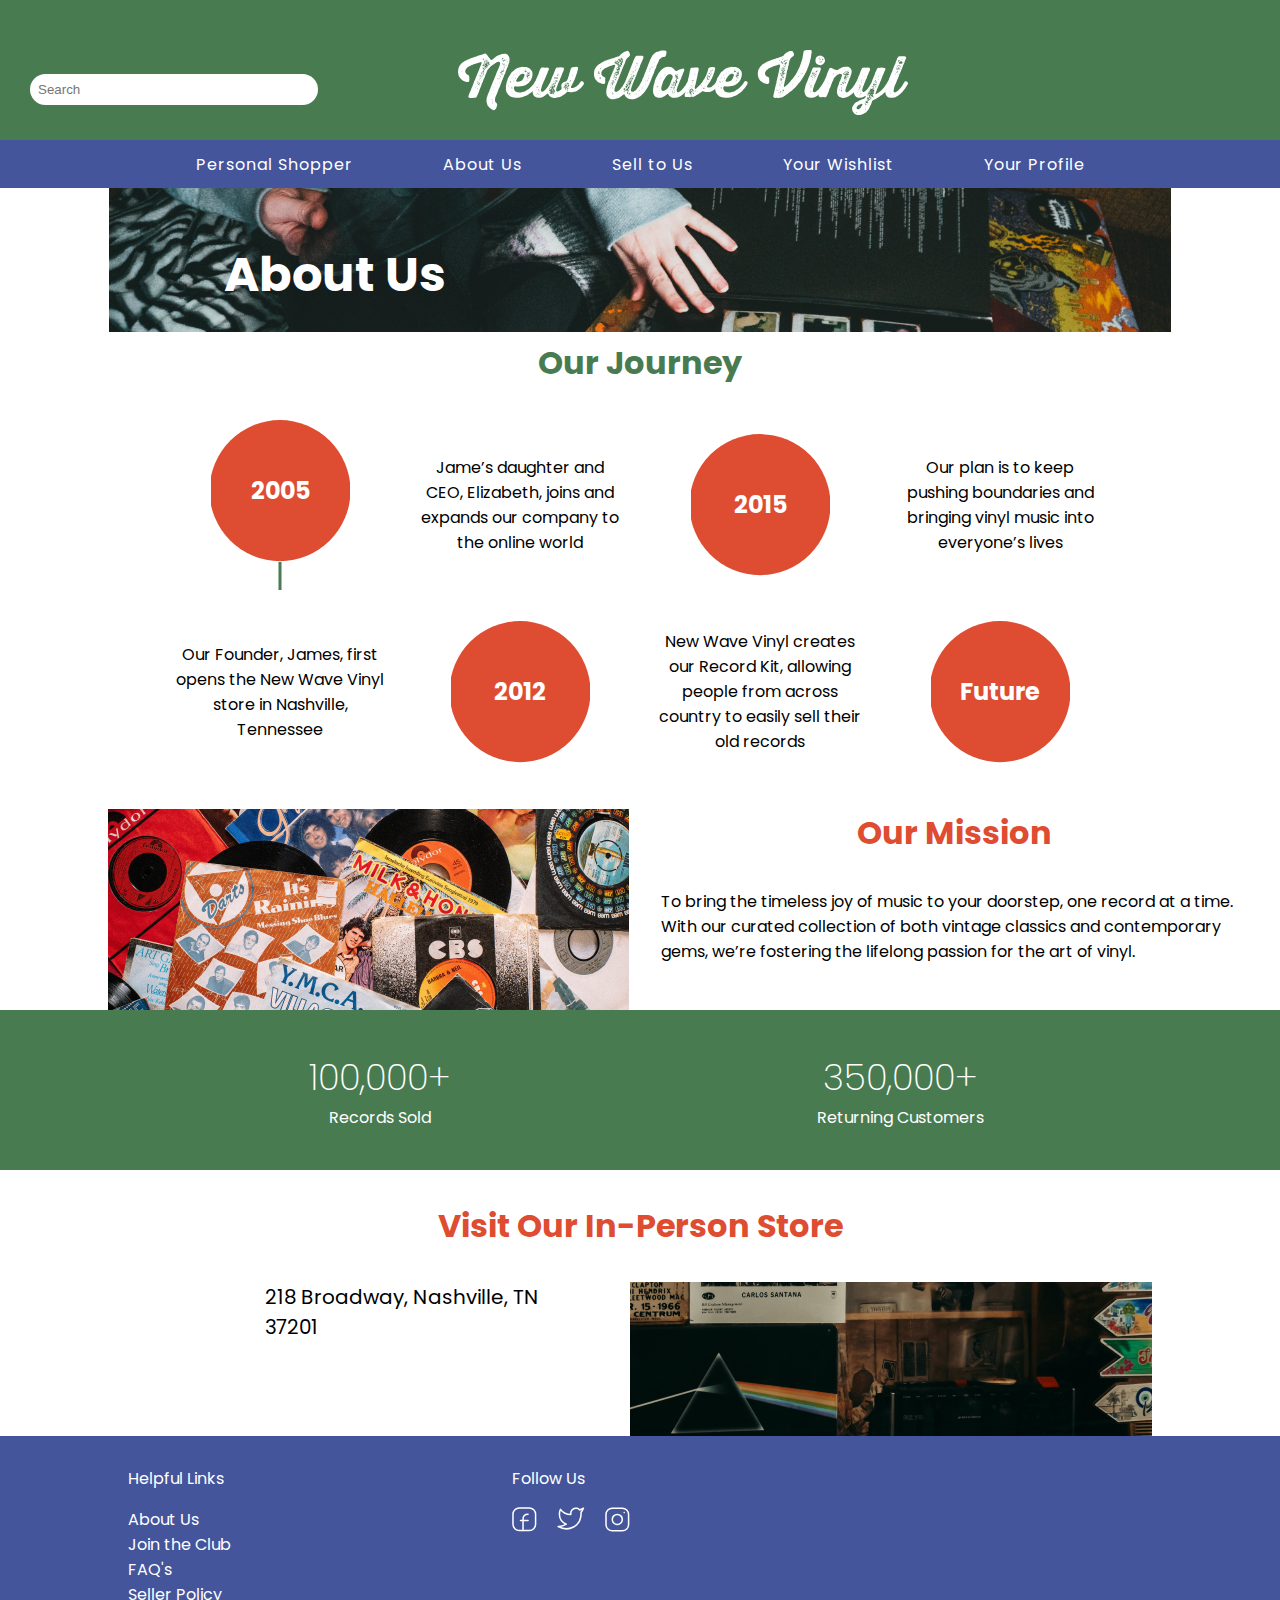
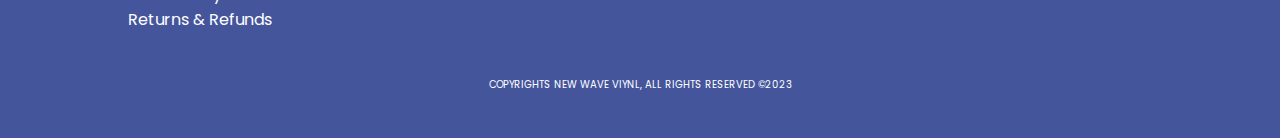
==== commit 5ec32b74: "kambach-edits" ====
--- a/aboutus.html
+++ b/aboutus.html
@@ -38,6 +38,7 @@
   <div class="timeline">
     <div class="timelinebox">
       <h5 class="timehead">2005</h5>
+      <img src="images/timeline-line.jpg">
     </div>
     <div class="timelinetype">
       <p>Jame’s daughter and CEO, Elizabeth, joins and expands our company to the online world</p>
--- a/css/style.css
+++ b/css/style.css
@@ -99,11 +99,9 @@
   color:#DE4C31;
   font-weight: bold;
   font-size: 2rem;
-  font-family: 'Poppins', sans-serif;
 }
 
 h6 {
-  font-family: 'Poppins', sans-serif;
   font-size: 1.375rem;
   font-weight: 100;
 }
@@ -251,7 +249,7 @@
 }
 
 .subbutton {
-  padding: .5rem;
+  padding: 1rem;
   border-radius: 0;
   margin: 2rem 0;
   border: none;
@@ -264,13 +262,14 @@
 
 .sidescolumns {
   display: grid;
-  grid-template-columns: 1fr 1fr;
+  grid-template-columns: 635px 635px;
+  column-gap: 5px;
   margin-top: 3rem;
 }
 
 /* LEFT */
 .leftside {
-  width: 50%;
+  width: 95%;
 }
 
 .shopbuttons {
@@ -307,11 +306,11 @@
 }
 
 .previous {
-  left: 0px;
+  left: 22px;
 }
 
 .next {
-  right: 0px;
+  right: -90px;
 }
 
 .carouselArrow:hover{
@@ -412,11 +411,12 @@
 .newmusicgrid {
   display: grid;
   grid-template-columns: 1fr 1fr;
-  width: 35rem;
+  width: 48rem;
 }
 
 .shoppingformats{
   width: 15rem;
+  font-size: 1.2rem;
 }
 
 .purgatory {
@@ -427,13 +427,13 @@
 .purgatory h5{
   font-weight: 600;
   color: #DE4C31;
-  font-size: 1.75rem;
+  font-size: 2rem;
 }
 
 .purgatoryright h3{
   font-weight: 600;
   font-size: 2.25rem;
-  text-align: center;
+  padding-left: 6rem;
 }
 
 .vinylbutton {
@@ -447,8 +447,9 @@
 
 .grid-conditions {
   display: grid;
-  grid-template-columns: 100px 100px 100px 100px 100px 100px;
-  grid-auto-rows: 40px;
+  grid-template-columns: 2px 200px 2px 200px 2px 200px;
+  grid-template-rows: repeat(2, 50px);
+  grid-auto-row: 40px;
   row-gap: 2rem;
 }
 
@@ -458,15 +459,36 @@
 
 fieldset {
   border: none;
+}
+
+.boxes {
+  padding-bottom: 1rem;
+  font-size: 1.5rem;
 }
 
 input[type=checkbox] {
   opacity: 0;
   }
 
+input[type=checkbox]:checked + label {
+  background-color: #fff;
+  accent-color: #44559C;
+  border: 2px solid #44559C;
+  &::after {
+    border: 2px solid #44559C;
+  }
+}
+
+label {
+  height: 100%;
+
+}
+
+input[type=checkbox]:disabled + label {
+  border: 2px dashed #44559C;
+}
+
 .container {
-  accent-color: #44559C;
-  border: 1px solid #44559C;
   height: 4rem;
   width: 12rem;
   text-align: center;
@@ -480,10 +502,15 @@
   }
 }
 
+.shoppingpar {
+  margin-top: 3rem;
+  font-size: 1.25rem;
+  padding: 1rem;
+}
+
 .reviewheader{
   color: #497B51;
   margin-left: 3rem;
-  margin-top: 4rem;
 }
 
 .shop-grid-container{
@@ -495,12 +522,6 @@
    max-width: 960px;
 }
 
-.shoppingpar {
-  margin-top: 2rem;
-  font-size: 1.25rem;
-  padding: 1rem;
-}
-
 .reviewsbox {
   background-color: #497B51;
   flex-wrap: wrap;
@@ -550,6 +571,7 @@
   align-items: center;
 }
 
+
 .timehead {
   background-color: #DE4C31;
   width: 8.688rem;
@@ -563,6 +585,7 @@
   align-items: center;
   justify-content: center;
   color: #FFFFFF;
+  font-size: 1.5rem;
 }
 
 .timelinetype {
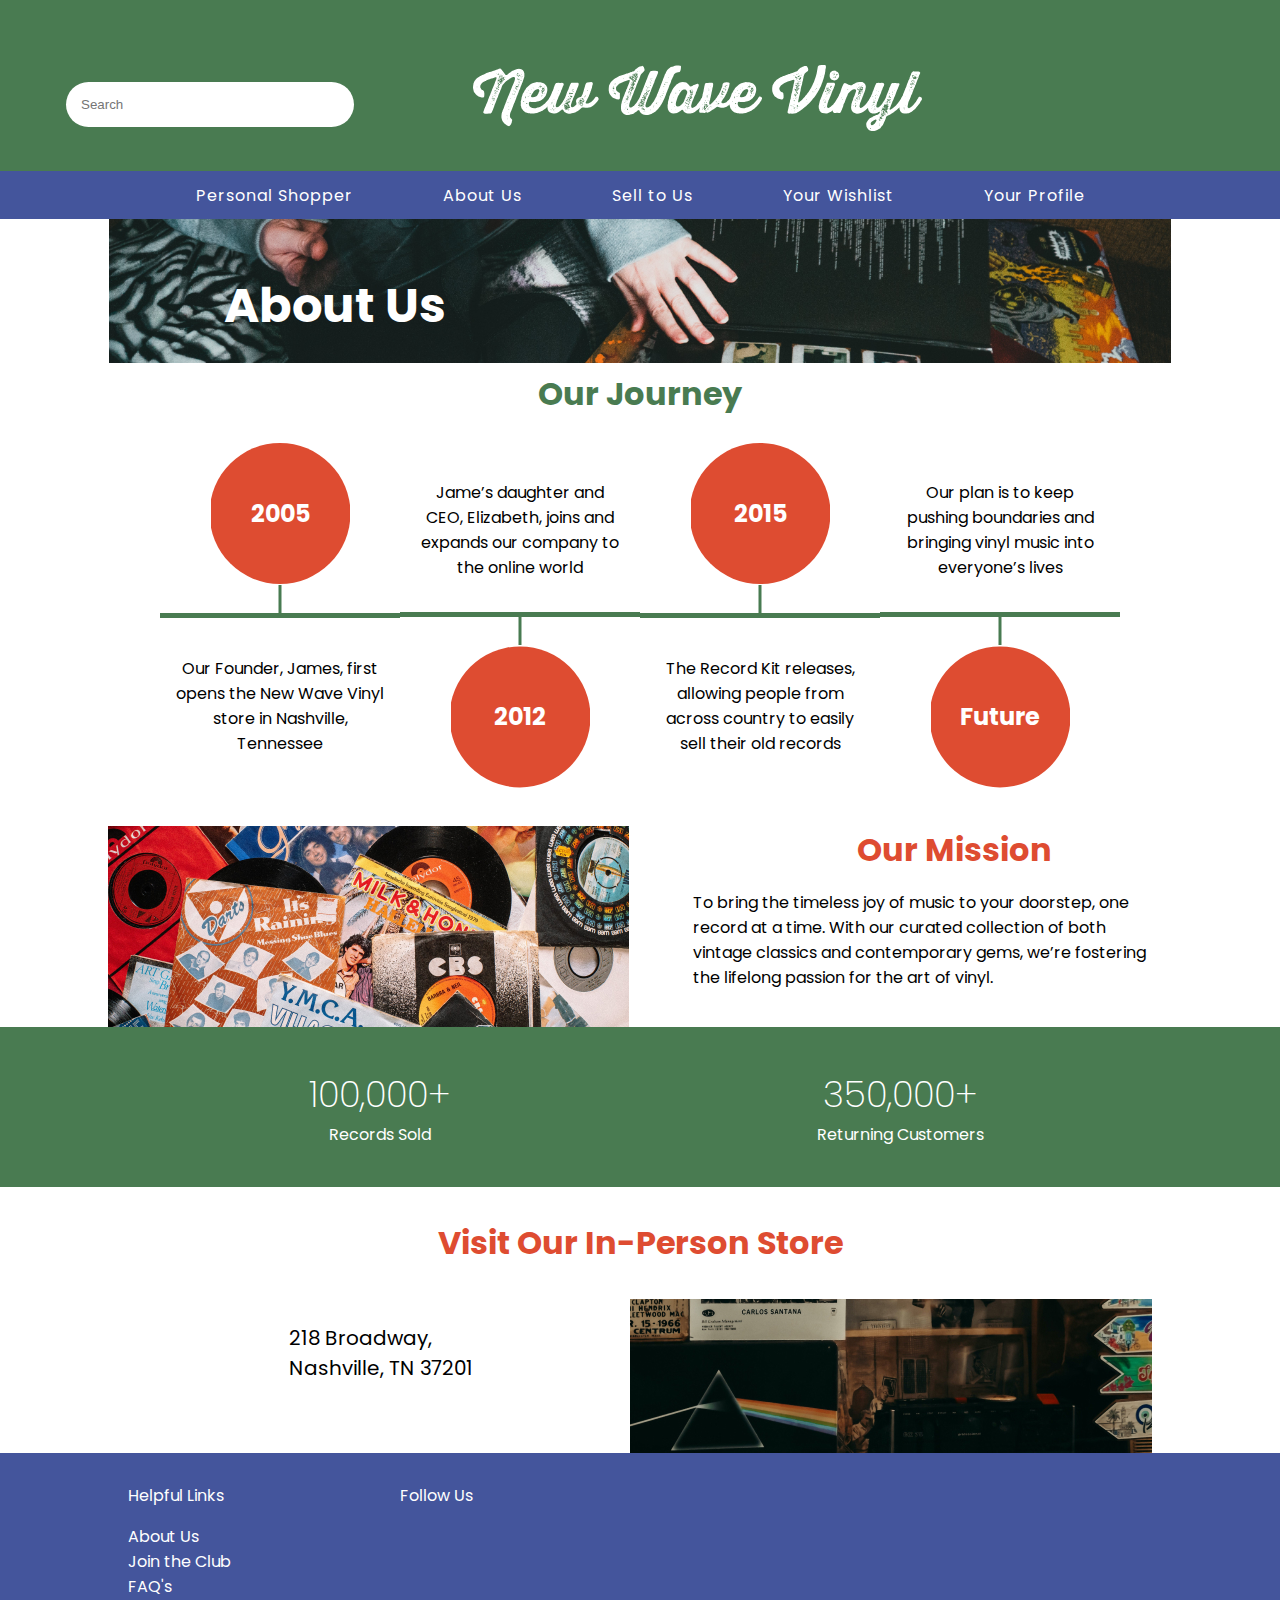
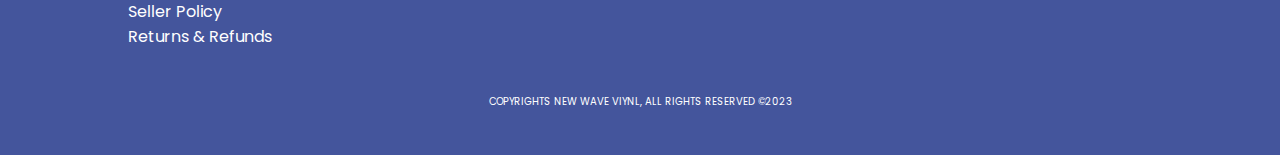
==== commit 7f2d210b: "edited css and html" ====
--- a/aboutus.html
+++ b/aboutus.html
@@ -3,7 +3,7 @@
 <head>
   <meta charset="UTF-8">
   <meta name="viewport" content="width=device-width, initial-scale=1.0">
-  <link rel="stylesheet" href="https://cdnjs.cloudflare.com/ajax/libs/font-awesome/6.4.2/css/all.min.css" integrity="sha512-z3gLpd7yknf1YoNbCzqRKc4qyor8gaKU1qmn+CShxbuBusANI9QpRohGBreCFkKxLhei6S9CQXFEbbKuqLg0DA==" crossorigin="anonymous" referrerpolicy="no-referrer" />
+  <link rel="stylesheet" href="https://cdnjs.cloudflare.com/ajax/libs/font-awesome/6.4.2/css/all.min.css" integrity="sha512-z3gLpd7yknf1YoNbCzqRKc4qyor8gaKU1qmn+CShxbuBusANI9QpRohGBreCFkKxLhei6S9CQXFEbbKuqLg0DA==" crossorigin="anonymous" referrerpolicy="no-referrer">
   <link rel="preconnect" href="https://fonts.googleapis.com">
   <link rel="preconnect" href="https://fonts.gstatic.com" crossorigin>
   <link href="https://fonts.googleapis.com/css2?family=Poppins:wght@400;500;600;700;800&family=Tilt+Warp&display=swap" rel="stylesheet">
@@ -14,7 +14,7 @@
   <header class="header1">
     <input class="searchbutton" type="text" placeholder="Search">  
     <h1 class="logo">
-      <a href="index.html"><img src="images/NWV-logo.svg" alt="logo" class="logo_img"></a>
+      <a href="index.html"><img src="images/NWV-logo.svg" alt="New Wave Viynl logo" class="logo_img"></a>
     </h1>
     <i class="fa-solid fa-cart-shopping"></i>
   </header>
@@ -31,20 +31,24 @@
   </header>
 
 <div class="wishimagebox">
-  <img class="wish" src="images/aboutus1.jpg">
+  <img class="wish" src="images/aboutus1.jpg" alt="About us header image">
   <h2>About Us</h2>
-  <h4 class="ourjounrey">Our Journey</h4>
+  <div class="ourjourney">
+  <h3>Our Journey</h3></div>
 </div>
   <div class="timeline">
-    <div class="timelinebox">
+    <div class="timeline-borderbottom">
+    <div class="timelinebox"></div>
       <h5 class="timehead">2005</h5>
-      <img src="images/timeline-line.jpg">
+      <img src="images/timeline-line.jpg" alt="timeline branch">
     </div>
     <div class="timelinetype">
       <p>Jame’s daughter and CEO, Elizabeth, joins and expands our company to the online world</p>
     </div>
-    <div class="timelinebox">
+    <div class="timeline-borderbottom">
+    <div class="timelinebox"></div>
       <h5 class="timehead">2015</h5>
+      <img src="images/timeline-line.jpg" alt="timeline branch">
     </div>
     <div class="timelinetype">
       <p>Our plan is to keep pushing boundaries and bringing vinyl music into everyone’s lives</p>
@@ -52,19 +56,23 @@
     <div class="timelinetype">
       <p>Our Founder, James, first opens the New Wave Vinyl store in Nashville, Tennessee</p>
     </div>
-    <div class="timelinebox">
+    <div class="timeline-borderbottom2">
+    <div class="timelinebox"></div>
+      <img src="images/timeline-line.jpg" alt="timeline branch">
       <h5 class="timehead">2012</h5>
     </div>
     <div class="timelinetype">
-      <p>New Wave Vinyl creates our Record Kit, allowing people from across country to easily sell their old records</p>
+      <p>The Record Kit releases, allowing people from across country to easily sell their old records</p>
     </div>
-    <div class="timelinebox">
+    <div class="timeline-borderbottom2">
+    <div class="timelinebox"></div>
+      <img src="images/timeline-line.jpg" alt="timeline branch">
       <h5 class="timehead">Future</h5>
     </div>
   </div>
 
   <div class="mission">
-  <img class="ourmission" src="images/aboutusimage.jpg">
+  <img class="ourmission" src="images/aboutusimage.jpg" alt="Our Mission image">
     <div class="missiontype">
     <h4>Our Mission</h4>
     <p>To bring the timeless joy of music to your doorstep, one record at a time. With our curated collection of both vintage classics and contemporary gems, we’re fostering the lifelong passion for the art of vinyl.</p>
@@ -92,15 +100,16 @@
     </div>
     <p>218 Broadway, Nashville, TN 37201</p>
   </div>
-    <img src="images/store.jpg">
+    <img src="images/store.jpg" alt="Visit our store image">
 </div>
  
+
 <footer>
   <div class="footer-container">
   <div class="footer-colom1">
     <p class="footerseperate">Helpful Links</p>
   <ul>
-    <li><a href="a">About Us</a></li>
+    <li><a href="aboutus.html">About Us</a></li>
     <li><a href="a">Join the Club</a></li>
     <li><a href="a">FAQ's</a></li>
     <li><a href="a">Seller Policy</a></li>
@@ -109,10 +118,12 @@
   </div>
   <div class="footer-colom2">
     <p class="footerseperate">Follow Us</p>
-    <img src="images/socialmediaicons.svg">
+    <i class="fa-brands fa-facebook"></i>
+    <i class="fa-brands fa-x-twitter"></i>
+    <i class="fa-brands fa-instagram"></i>
+    <i class="fa-brands fa-pinterest"></i>
   </div>
 </div>
-
 
 <div class="footer-container2">
   <p>COPYRIGHTS NEW WAVE VIYNL, ALL RIGHTS RESERVED ©2023</p>
--- a/css/style.css
+++ b/css/style.css
@@ -13,26 +13,40 @@
   font-size: 1rem;
   color: black;
 }
+/* icons default size */
+.fa-brands {
+  font-size: 1.2rem;
+}
+
+/* defult used throughout */
+.bold {
+  font-weight: bolder;
+}
 
 /* Header */
 .header1 {
  background-color: #497B51;
  align-items: center;
- min-height: 74px;
  display: flex;
  justify-content: space-between;
- padding: 50px 30px 12px;
-}
-
+ padding: 50px 37px 12px 66px;
+}
+/* stylzing for the search button with purple border */
 .searchbutton {
-  padding: .5rem;
   border-radius: 1.5rem;
-  margin: 1rem 0;
   border:#44559C;
   width: 18rem;
   color: #44559C;
 }
 
+.logo img {
+  width: 150%;
+}
+/* to help center the logo in the header */
+.logo {
+  padding-right: 17rem;
+}
+/* style for the cart icon with right padding */
 .fa-cart-shopping {
   color: white;
   padding-right: 5rem;
@@ -43,19 +57,9 @@
   background-color: #44559C;
   display: flex;
   align-items: center;
-  justify-content: space-between;
-  padding: 0 5%;
   min-height: 48px;
- }
-
-.logo img {
-  width: 150%;
-}
-
-.logo {
-  padding-right: 17rem;
-}
-
+}
+/* centers the heading links */
 .nav {
   margin: 0 auto;
 }
@@ -64,13 +68,7 @@
   display: flex;
   list-style: none;
   column-gap: 90px;
-}
-
-.nav a {
-  text-size-adjust: 1rem;
-  color: white;
   letter-spacing: 1px;
-  text-decoration: none;
 }
 
 .nav a:hover {
@@ -84,72 +82,67 @@
   width: 83%;
   margin-left: 6.75rem;
 }
-
+/* places the weekly album selection to the left of the header */
 .essentail-collection {
   display: flex;
-  margin: 0 auto;
 }
 
 .collectiontype {
-  margin-left: 105px;
+  margin-left: 6.563rem;
   margin-top: 1rem;
 }
-
+/* for the "essential vinyl collection" header */
 h4 {
   color:#DE4C31;
-  font-weight: bold;
   font-size: 2rem;
 }
-
+/* "classic rock edition" header */
 h6 {
   font-size: 1.375rem;
   font-weight: 100;
 }
-
-.home-essential {
-  background-color: #497B51;
-  flex-wrap: wrap;
-  display: flex;
-  flex-direction: column;
-  align-items: center;
-  justify-content: center;
-  width: 9.5rem;
-  height: 15.688rem;
-  clip-path: ellipse(70px 120px);
-}
-
-.essential {
-  width: 72px;
-}
-
-.classicrock-p {
-  text-align: center;
-  color: white;
-  padding-left: 1rem;
-  padding-right: 1rem;
-}
-
+/* contains the grid for essential albums */
 .grid-container {
   display: grid;
-  justify-content: space-between;
   padding: 20px 20px 20px 20px;
   max-width: 960px;
   grid-template-columns: 1fr 1fr 1fr 1fr 1fr;
   column-gap: 5px;
 }
+/* style for oval behind albums */
+.home-essential {
+  background-color: #497B51;
+  display: flex;
+  flex-direction: column;
+  align-items: center;
+  justify-content: center;
+  width: 9.5rem;
+  height: 15.688rem;
+  clip-path: ellipse(70px 120px);
+}
+
+.classicrock-p {
+  text-align: center;
+  color: white;
+  padding-left: 1rem;
+  padding-right: 1rem;
+}
 
 .weekalbum {
   display: flex;
+}
+
+.week {
+  margin-left: 6.75rem;
+  object-fit: cover;
+  width: 33.875rem;
+  height: 11.938rem;
 }
 
 .bleededition {
   margin: 0 auto;
   text-align: center;
   padding: 2rem;
-}
-
-.albumofweek {
-  text-align: center;
 }
 
 button {
@@ -172,25 +165,17 @@
   background: #DE4C31;
   border: #497B51;
 }
-
-.week {
-  margin-left: 6.75rem;
-  object-fit: cover;
-  width: 33.875rem;
-  height: 11.938rem;
-}
-
+/* button design for view past */
 .viewpast {
   background: #DE4C31;
   color: white;
   padding: 1rem;
   margin: .313rem;
 }
-
+/* height and margin to help overlap album covers and proper spacing with rest of elements */
 .monthlybox {
   background-color: #44559C;
   height: 15rem;
-  position: relative;
   margin-bottom: 132px;
 }
 
@@ -198,9 +183,12 @@
   color: white;
   padding: 2rem;
   padding-left: 6rem;
-  margin: 0 auto;
-}
-
+}
+/* center type below album covers */
+.monthlypar{
+  text-align: center;
+}
+/* spacing and grid for monthly album covers */
 .monthlygrid {
   display: grid;
   margin: 0 auto;
@@ -209,16 +197,11 @@
   grid-template-columns: 1fr 1fr 1fr 1fr 1fr;
   column-gap: 35px;
 }
-
-h11 {
-  font-size: 1.375rem;
-  font-family: 'Poppins', sans-serif;
-}
-
+/* reusued throughout other pages as default form */
 .signupform {
   position: relative;
   text-align: center;
-  margin-top: 5.375rem;
+  margin-bottom: -0.5rem;
 }
 
 .signpic {
@@ -226,11 +209,8 @@
   height: 11rem;
   width: 83%;
 }
-
+/* positioning for header */
 .signtype {
-  display: grid;
-  grid-template-columns: 1fr;
-  grid-template-rows: 1fr 1fr;
   height: 2rem;
   position: absolute;
   bottom: 125px;
@@ -240,30 +220,28 @@
 .signtype h4{
   color: white;
   text-align: left;
-}
-
+  margin-bottom: -1rem;
+}
+/* defult input for forms */
 input {
   padding: 0.938rem;
   padding-right: 10rem;
   margin: 2rem 0;
 }
-
+/* style for subscribe button with negative margin to remove gap */
 .subbutton {
   padding: 1rem;
   border-radius: 0;
-  margin: 2rem 0;
-  border: none;
   width: 13.322rem;
   background: #44559C;
   color: white;
+  margin-left: -0.3rem;
 }
 
 /* SHOPPING */
-
 .sidescolumns {
   display: grid;
   grid-template-columns: 635px 635px;
-  column-gap: 5px;
   margin-top: 3rem;
 }
 
@@ -271,7 +249,13 @@
 .leftside {
   width: 95%;
 }
-
+/* padding to get album cover to show correct size*/
+.carousel {
+  max-height: 20rem;
+  padding-left: 7rem;
+  position: relative;
+}
+/* placing reject and cart button in correct place*/
 .shopbuttons {
   position: absolute;
   display: flex;
@@ -294,6 +278,14 @@
   width: 59px;
   height: 59px;
 }
+/* to not have arrow buttons crossing over eachother */
+.previous {
+  left: 22px;
+}
+/* to not have arrow buttons crossing over eachother */
+.next {
+  right: -90px;
+}
 
 .carouselArrow {
   background-color: transparent;
@@ -301,64 +293,34 @@
   color: #FFFFFF;
   position: absolute;
   top: 50%;
-  gap: 23rem;
   cursor: pointer;
 }
-
-.previous {
-  left: 22px;
-}
-
-.next {
-  right: -90px;
-}
-
 .carouselArrow:hover{
   color: #44559C;
   background-color: transparent;
 }
 
-.carouselArrow:active{
-  color: #497B51;
-  background-color: transparent;
-  border-radius: 0;
-}
-
 .carouselArrow:focus{
   color: #DE4C31;
   background-color: transparent;
 }
-
-.shoppingalubm {
-  display: flex;
-  flex: 0 auto;
-}
-
-.carousel {
-  max-width: 980px;
-  margin: 0 auto;
-  max-height: 20rem;
-  padding-left: 7rem;
-  position: relative;
-}
-
-.slide {
-  display: flex;
-  flex: 0 0 30.438rem;
-}
-
+/* to hid rest of albums for JS */
 .tiles {
   max-width: 100%;
   display: flex;
   overflow: hidden;
 }
+/* to sort albums in a horizontal line */
+.slide {
+  display: flex;
+}
 
 .paginationDots {
   display: flex;
   justify-content: center;
   transform: translateY(20px);
 }
-
+/* made them purple to match design library */
 .paginationDots li {
   display: inline-block;
   width: 0.75rem;
@@ -373,133 +335,111 @@
 .paginationDots li.active {
   opacity: 1;
 }
-
-.trackheader {
+/* padding to have track list header in correct place without being behing album covers */
+.trackheader h2{
   color: #DE4C31;
-  font-size: 1.375rem;
-  padding: 3rem 0rem 2% 7rem;
-}
-
+  font-size: 1.6rem;
+  padding: 8rem 0rem 2rem 7rem;
+}
+/* to sort track names and times into grid */
 .trackgrid{
   display: grid;
   grid-template-columns: 1fr 1fr;
-  padding-left: 7rem;
-  width: 38rem;
+  padding-left: 8rem;
   font-size: 1.25rem;
 }
 
-.tracknames {
+.tracknames ul{
   list-style: decimal;
 }
 
-.tracktimes {
+.tracktimes ul{
   list-style: none;
   text-align: right;
 }
 
 /* RIGHT */
+.rightside {
+  width: 90%;
+}
+
 .discoverheader {
-  font-weight: bold;
   color: #44559C;
   font-size: 2.25rem;
 }
-
-.musicflex {
-  display: flex;
-}
-
-.newmusicgrid {
-  display: grid;
-  grid-template-columns: 1fr 1fr;
-  width: 48rem;
-}
-
-.shoppingformats{
-  width: 15rem;
-  font-size: 1.2rem;
-}
-
+/* stylizing type */
 .purgatory {
-  margin-top: 2rem;
   margin-bottom: 4rem;
 }
-
-.purgatory h5{
+.purgatory h2{
   font-weight: 600;
   color: #DE4C31;
   font-size: 2rem;
 }
-
-.purgatoryright h3{
-  font-weight: 600;
-  font-size: 2.25rem;
-  padding-left: 6rem;
-}
-
+.purgatoryright h3 {
+  font-size: 2rem;
+  text-align: right;
+}
+/* grid to seperate content properly */
+.newmusicgrid {
+  display: grid;
+  grid-template-columns: 1fr 1fr;
+}
+
+.shoppingformats{
+  font-size: 1.2rem;
+}
+/* had to change the color for accessibility reasons */
 .vinylbutton {
-  background-color: #DE4C31;
+  background-color: #44559C;
   color: #FFFFFF;
   width: 215px;
   height: 105px;
   font-size: 1.25rem;
   padding: 2rem;
-}
-
+  margin-left: 6rem;
+}
+/*grid for select conditions*/
 .grid-conditions {
   display: grid;
-  grid-template-columns: 2px 200px 2px 200px 2px 200px;
+  grid-template-columns: 2px 150px 2px 150px 2px 150px;
   grid-template-rows: repeat(2, 50px);
-  grid-auto-row: 40px;
   row-gap: 2rem;
-}
-
-.grid-conditions {
-  color: #DE4C31;
+  margin-left: 4rem;
+  color: #44559C;
 }
 
 fieldset {
   border: none;
 }
-
+/*style for "select condionts:"*/
 .boxes {
   padding-bottom: 1rem;
+  padding-top: 2rem;
   font-size: 1.5rem;
 }
-
+/*hidding checkbox*/
 input[type=checkbox] {
   opacity: 0;
-  }
-
+}
+/*style for when avaible boxes are checked, green color box for accessibility*/
 input[type=checkbox]:checked + label {
   background-color: #fff;
-  accent-color: #44559C;
-  border: 2px solid #44559C;
-  &::after {
-    border: 2px solid #44559C;
-  }
-}
-
-label {
-  height: 100%;
-
-}
-
+  accent-color: #497B51;
+  border: 2px solid #497B51;
+}
+/*for unavailable conditions*/
 input[type=checkbox]:disabled + label {
-  border: 2px dashed #44559C;
-}
-
+  border: 2px dashed #DE4C31;
+}
+/*for the conditions type style*/
 .container {
   height: 4rem;
-  width: 12rem;
-  text-align: center;
-}
-
-.container:checked + label {
-  background-color: #fff;
-  border: 1px solid #ccc;
-  &::after {
-    border: 2px solid blue;
-  }
+  width: 9rem;
+  text-align: center;
+  display: flex;
+  align-items: center;
+  justify-content: center;
 }
 
 .shoppingpar {
@@ -510,24 +450,23 @@
 
 .reviewheader{
   color: #497B51;
-  margin-left: 3rem;
-}
-
+  margin-top: 1rem;
+  margin-left: 7rem;
+}
+/*for customer reviews circles grid, repurposed coding from homepage circles, but adjusted to this design*/
 .shop-grid-container{
-   grid-template-columns: 1fr 1fr 1fr 1fr 1fr;
-   margin: 0 auto;
-   display: grid;
-   padding: 1rem 0rem 1rem 0rem;
-   justify-content: center;
-   max-width: 960px;
-}
-
+  grid-template-columns: 1fr 1fr 1fr 1fr 1fr;
+  margin: 0 auto;
+  display: grid;
+  padding: 1rem 0rem 1rem 0rem;
+  justify-content: center;
+  max-width: 960px;
+}
+/*customer review circles type orientation*/
 .reviewsbox {
   background-color: #497B51;
-  flex-wrap: wrap;
   display: flex;
   flex-direction: column;
-  align-items: center;
   justify-content: center;
   width: 12.5rem;
   height: 18rem;
@@ -542,72 +481,80 @@
 }
 
 /* ABOUTUS */
+/* for adjusting image to correct size */
 .wish {
   object-fit: cover;
   height: 9rem;
   width: 83%;
 }
 
-.ourjounrey {
+.ourjourney h3{
   font-weight: bold;
   color: #497B51;
   font-size: 2rem;
   text-align: center;
 }
-
+/* grid for timeline, with aligning items to have timeline line correct in middle */
 .timeline {
   display: grid;
   grid-template-columns: 1fr 1fr 1fr 1fr;
   grid-template-rows: 1fr 1fr;
   padding: 2rem 10rem 2rem 10rem;
   align-items: center;
-  row-gap: 1rem;
-}
-
-.timelinebox {
+}
+/* to create timeline line at bottom of each box to form one long line */
+.timeline-borderbottom {
+  border-bottom: 5px solid #497B51;
   display: flex;
   flex-direction: column;
   justify-content: center;
   align-items: center;
 }
-
-
+/* style for timeline circles */
 .timehead {
   background-color: #DE4C31;
   width: 8.688rem;
   height: 8.9379rem;
   clip-path:circle(50%);
 }
-
+/* makes each time in the circle centered */
 h5.timehead {
-  text-align: center;
   display: flex;
   align-items: center;
   justify-content: center;
   color: #FFFFFF;
   font-size: 1.5rem;
 }
-
+/* seperate class for timeline type to be centered */
 .timelinetype {
   padding: 0 1rem 0 1rem;
   text-align: center;
 }
-
+/* timeline line on the top to create on long line */
+.timeline-borderbottom2 {
+  border-top: 5px solid #497B51;
+  display: flex;
+  flex-direction: column;
+  justify-content: center;
+  align-items: center;
+  margin-top: -0.7rem;
+}
+/* to place our mission type next to image */
+.mission {
+  display: flex;
+}
+/* for the image on mission section */
+.ourmission {
+  margin-left: 6.75rem;
+}
+/* centers the our mission header */
 .missiontype{
   text-align: center;
 }
-
+/* padding to place type in the center and remove runt */
 .missiontype p{
   text-align: left;
-  padding: 2rem;
-}
-
-.ourmission {
-  margin-left: 6.75rem;
-}
-
-.mission {
-  display: flex;
+  padding: 1rem 7.5rem 2rem 4rem;
 }
 
 .fa-user-group {
@@ -619,17 +566,7 @@
   color: #FFFFFF;
   font-size: 3rem;
 }
-
-.factsbox h3{
-  font-weight: 200;
-  font-size: 2.25rem;
-  color: white;
-}
-
-.factsbox p{
-  color: white;
-}
-
+/* style for grid and green box section */
 .factsbox {
   text-align: center;
   display: grid;
@@ -640,8 +577,14 @@
   background-color: #497B51;
 }
 
-.aboutfacts {
-  margin: 0 auto;
+.factsbox h3{
+  font-weight: 200;
+  font-size: 2.25rem;
+  color: white;
+}
+
+.factsbox p{
+  color: white;
 }
 
 .vistheader {
@@ -658,9 +601,7 @@
 .location {
   display: flex;
   gap: 2rem;
-}
-
-.location p{
+  padding: 1.5rem;
   font-size: 1.25rem;
 }
 
@@ -670,8 +611,6 @@
 }
 
 /* SELLING */
-
-/* created as a box for the selling steps content */
 .sellingsteps {
   background-color: #44559C;
   height: 23rem;
@@ -682,12 +621,13 @@
   text-align: center;
   padding: 1rem 0rem 1rem 0rem;
 }
-
+/* organizes the selling steps circles */
 .step-grid {
   display: grid;
-  grid-template-columns: 1fr 1fr 1fr 1fr;
-}
-
+  grid-template-columns: 15rem 15rem 15rem 15rem;
+  justify-content: center;
+}
+/* keeps each selling step circle centered */
 .steps-box {
   display: flex;
   flex-direction: column;
@@ -713,7 +653,7 @@
 /* p for selling steps, padding to keep it center in the coloumn */
 .steptype p{
   text-align: center;
-  padding: 1rem 5.5rem 1rem 5.5rem;
+  padding: 1rem 2rem;
   color: #FFFFFF;
 }
 /* containing the image and p */
@@ -723,8 +663,8 @@
 }
 
 .sellingbox p{
-  padding: 3rem;
-  font-size: 1.5rem;
+  padding: 2rem;
+  font-size: 1.4rem;
 }
 /* container for quality check section, centering with padding */
 .qualityflex {
@@ -748,17 +688,43 @@
 /* to center each box with the page */
 .boxesquestions {
   text-align: center;
-}
-
+  margin-bottom: 3rem;
+}
+/* for drop down questions */
 .accordion {
   background-color: #497B51;
   color: white;
-}
+  padding: 18px;
+  width: 50%;
+}
+/* kept same color for design purposes */
+.active, .accordion:hover {
+  background-color: #497B51
+}
+/* has negative margin to place answer box under question */
+.panel {
+  background-color: #44559C;
+  border-radius: 40px;
+  margin: -3rem 8rem 1rem 21.5rem;
+  width: 597px;
+  height: 141px;
+  padding: 1rem;
+  display: none;
+  overflow: hidden;
+}
+
+.panel p {
+  padding: 2.5rem 1.125rem;
+  color: #FFFFFF;
+}
+
 /* to postion it with the image correctly */
 .signup-type {
   position: absolute;
   bottom: 20px;
   left: 164px;
+  cursor: pointer;
+  transition: 0.4s;
 }
 
 .signup-type h4 {
@@ -774,11 +740,10 @@
 }
 
 /* WISHLIST */
-
-/* centering image and type */
 .wishimagebox {
   position: relative;
   text-align: center;
+  margin-bottom: -0.5rem;
 }
 /* postioning and styling header type correctly */
 .wishimagebox h2{
@@ -790,7 +755,7 @@
 }
 /* styled with dropdown and button like look */
 .filterbutton {
-  background-color: #DE4C31;
+  background-color: #497B51;
   color: #FFFFFF;
   margin: 2rem;
   margin-left: 7rem;
@@ -807,13 +772,14 @@
   padding: 0rem 7rem 3rem 7rem;
   column-gap: 4.688rem;
 }
-
+/* placed shadow for visiblity purpose */
 .fa-thumbtack {
   color: #DE4C31;
+  text-shadow: 1px 2px #FFFFFF;
   font-size: 3rem;
   transform: rotate(318deg);
 }
-
+/* each on individual class for custome placing */
 .pin1 {
   position: absolute;
   left: 7.5rem;
@@ -832,11 +798,8 @@
 .cartbutton {
   background-color:#44559C;
   color: #FFFFFF;
-  padding: 1.5rem;
-  border-radius: 13.5rem;
-  margin:  1rem 0;
+  padding: 1rem;
   width: 60%;
-  font-weight: 600;
   font-size: 1.2rem;
 }
 
@@ -866,7 +829,7 @@
   justify-content: center;
   text-align: center;
 }
-
+/* each on individual class for custom placing  */
 .fa-heart {
   color: #DE4C31;
   font-size: 2rem;
@@ -874,19 +837,19 @@
 
 .heart1 {
   position: absolute;
-  top: 75rem;
+  top: 76.5rem;
   left: 8rem;
 }
 
 .heart2 {
   position: absolute;
-  top: 75rem;
+  top: 76.5rem;
   left: 32rem;
 }
 
 .heart3 {
   position: absolute;
-  top: 75rem;
+  top: 76.5rem;
   left: 55rem;
 }
 
@@ -907,7 +870,7 @@
   top: 109rem;
   left: 55rem;
 }
-
+/* for in-stock box layer ontop of each album cover */
 .instock {
   background-color: #497B51;
   display: flex;
@@ -920,19 +883,15 @@
 
 .instock p{
   color:#FFFFFF;
-  padding-top: 1rem;
-}
-
-.bold {
-  font-weight: bolder;
-}
-
+  padding-top: .5rem;
+}
+/* to place next button in correct side of the page */
 .nextbuttonbox {
   text-align: right;
 }
-
+/* stylized for visability purposes */
 .nextbutton {
-  background-color: #DE4C31;
+  background-color: #497B51;
   color: #FFFFFF;
   width: 20%;
   padding: .75rem;
@@ -940,35 +899,30 @@
   margin-right: 8rem;
 }
 
-.fa-chevron-right {
-  font-size: 2rems;
-}
-
 /* FOOTER */
 footer {
   display: grid;
-  font-family: 'Poppins', sans-serif;
   background-color: #44559C;
   color: white;
   padding: 0 10%;
   min-height: 302px;
   padding-top: 30px;
 }
-
 .footer-container {
   display: flex;
-  column-gap: 15rem;
-}
-
+  column-gap: 8rem;
+}
+/* spacing between each footer section and its pages */
+.footerseperate {
+  padding-bottom: 1rem;
+}
+
+/* seperate for copyright at bottom */
 .footer-container2 {
   font-size: 0.625rem;
   text-align: center;
 }
 
-.footerseperate {
-  padding-bottom: 1rem;
-}
-
 a {
   color: white;
   text-decoration: none;
